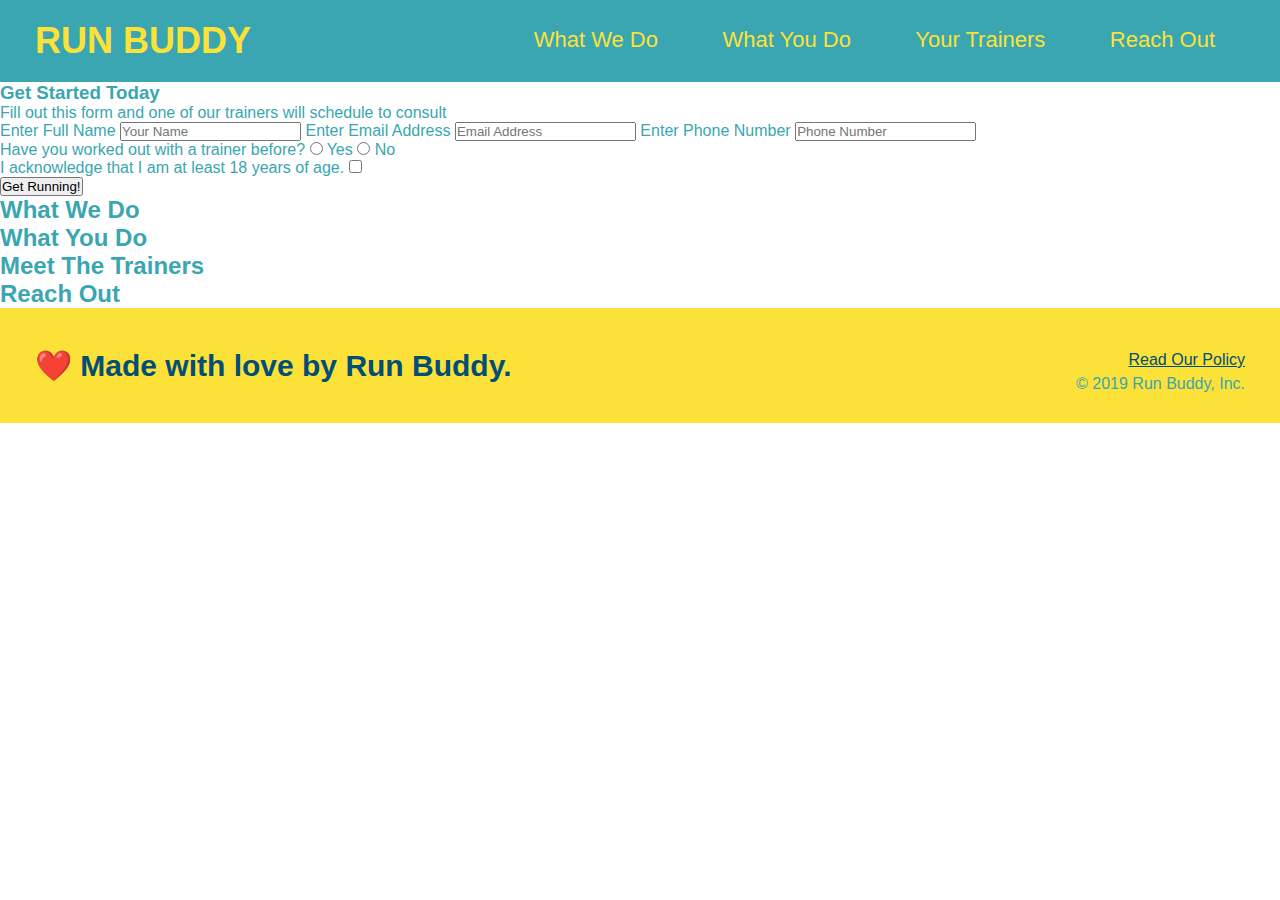
==== index.html @ b3d69a2f "form container" ====
<!DOCTYPE html>
<html lang="en">

<head>
  <meta charset="UTF-8" />
  <title>Run Buddy</title>
  <link rel="stylesheet" href="./assets/css/style.css">
</head>

<body>
  <!-- navigation -->
  <header>
    <h1>
      <a href="/">RUN BUDDY</a>
    </h1>
      <nav>
        <ul>
          <li>
            <a href="#what-we-do">What We Do</a>
          </li>
          <li>
            <a href="what-you-do">What You Do</a>
          </li>
          <li>
            <a href="#your-trainers">Your Trainers</a>
          </li>
          <li>
            <a href="#reach-out">Reach Out</a>
          </li>
        </ul>
      </nav>
  </header>

  <!-- hero/jumbotron -->
  <section>
    <div>
      <h3>Get Started Today</h3>
      <p>Fill out this form and one of our trainers will schedule to consult</p>
      <form>
        <label for="name">Enter Full Name</label>
        <input type="text" placeholder="Your Name" name="name" id="name" />
        <label for="email">Enter Email Address</label>
        <input type="email" placeholder="Email Address" name="email" id="email" />
        <label for="phone">Enter Phone Number</label>
        <input type="tel" placeholder="Phone Number" name="phone" id="phone" />
      <p>
        Have you worked out with a trainer before?
        <input type="radio" name="trainer-confirm" id="trainer-yes" />
        <label for="trainer-yes">Yes</label>
        <input type="radio" name="trainer-confirm" id="trainer-no" />
        <label for="trainer-no">No</label>        
      </p>
      <p>
        <label for="checkbox" >
        I acknowledge that I am at least 18 years of age.
        </label>
        <input type="checkbox" name="age confirmation" id="checkbox">        
      </p>
      <button type="submit">
        Get Running!
      </button>
      </form>
    </div>
  </section>

  <!-- "what we do" section -->
  <section>
    <h2>What We Do</h2>
  </section>

  <!-- "what you do" section -->
  <section>
    <h2>What You Do</h2>
  </section>

  <!-- "meet the trainers" section -->
  <section>
    <h2>Meet The Trainers</h2>
  </section>

  <!-- "reach out" section -->
  <section>
    <h2>Reach Out</h2>
  </section>

  <!-- footer -->
  <footer>
    <h2>❤️ Made with love by Run Buddy.</h2>
      <div>
        <a href="#">Read Our Policy</a></br>
        &copy; 2019 Run Buddy, Inc.
      </div>
  </footer>
</body>

</html>
---- assets/css/style.css ----
* {
    margin: 0;
    padding: 0;
    box-sizing: border-box;
}

body {
    color: #39a6b2;
    font-family: Helvetica, Arial, "sans serif";
}

header {
    padding: 20px 35px;
    background-color: #39a6b2;
}

header h1 {
    font-weight: bold;
    font-size: 36px;
    color: #fce138;
    margin: 0;
    display: inline;
}

header a {
    text-decoration: none;
    color: #fce138;
}

header nav {
    float: right;
    margin: 7px 0;
}

header nav ul li {
    display: inline;
}

header nav ul li a {
    margin: 0 30px;
    font-weight: lighter;
    font-size: 22px;
}

footer {
    background: #fce138;
    width: 100%;
    padding: 40px 35px;

}

footer h2 {
    display: inline;
    color: #024e76;
    font-size:30px;
    margin: 0;
}

footer div {
    float:right;
    line-height: 1.5;
    text-align: right;
}

footer a {
    color: #024e76;
}
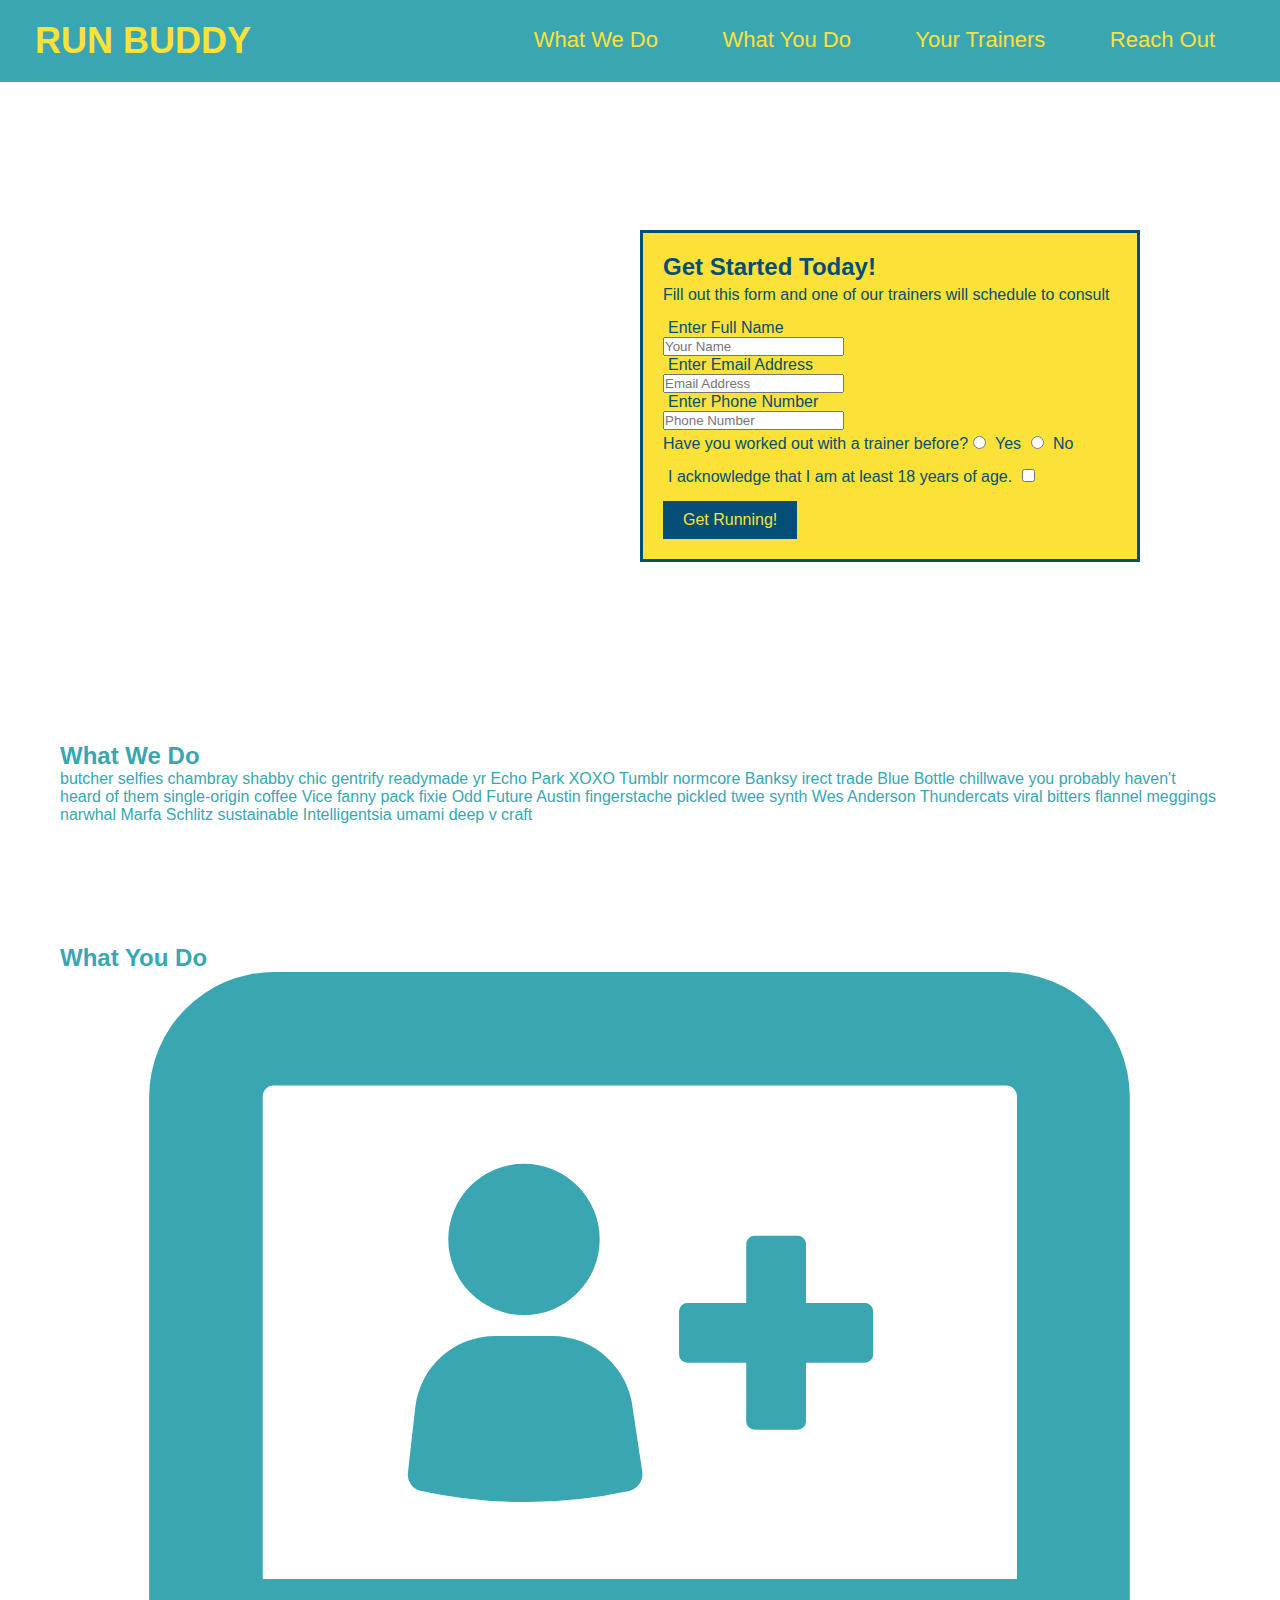
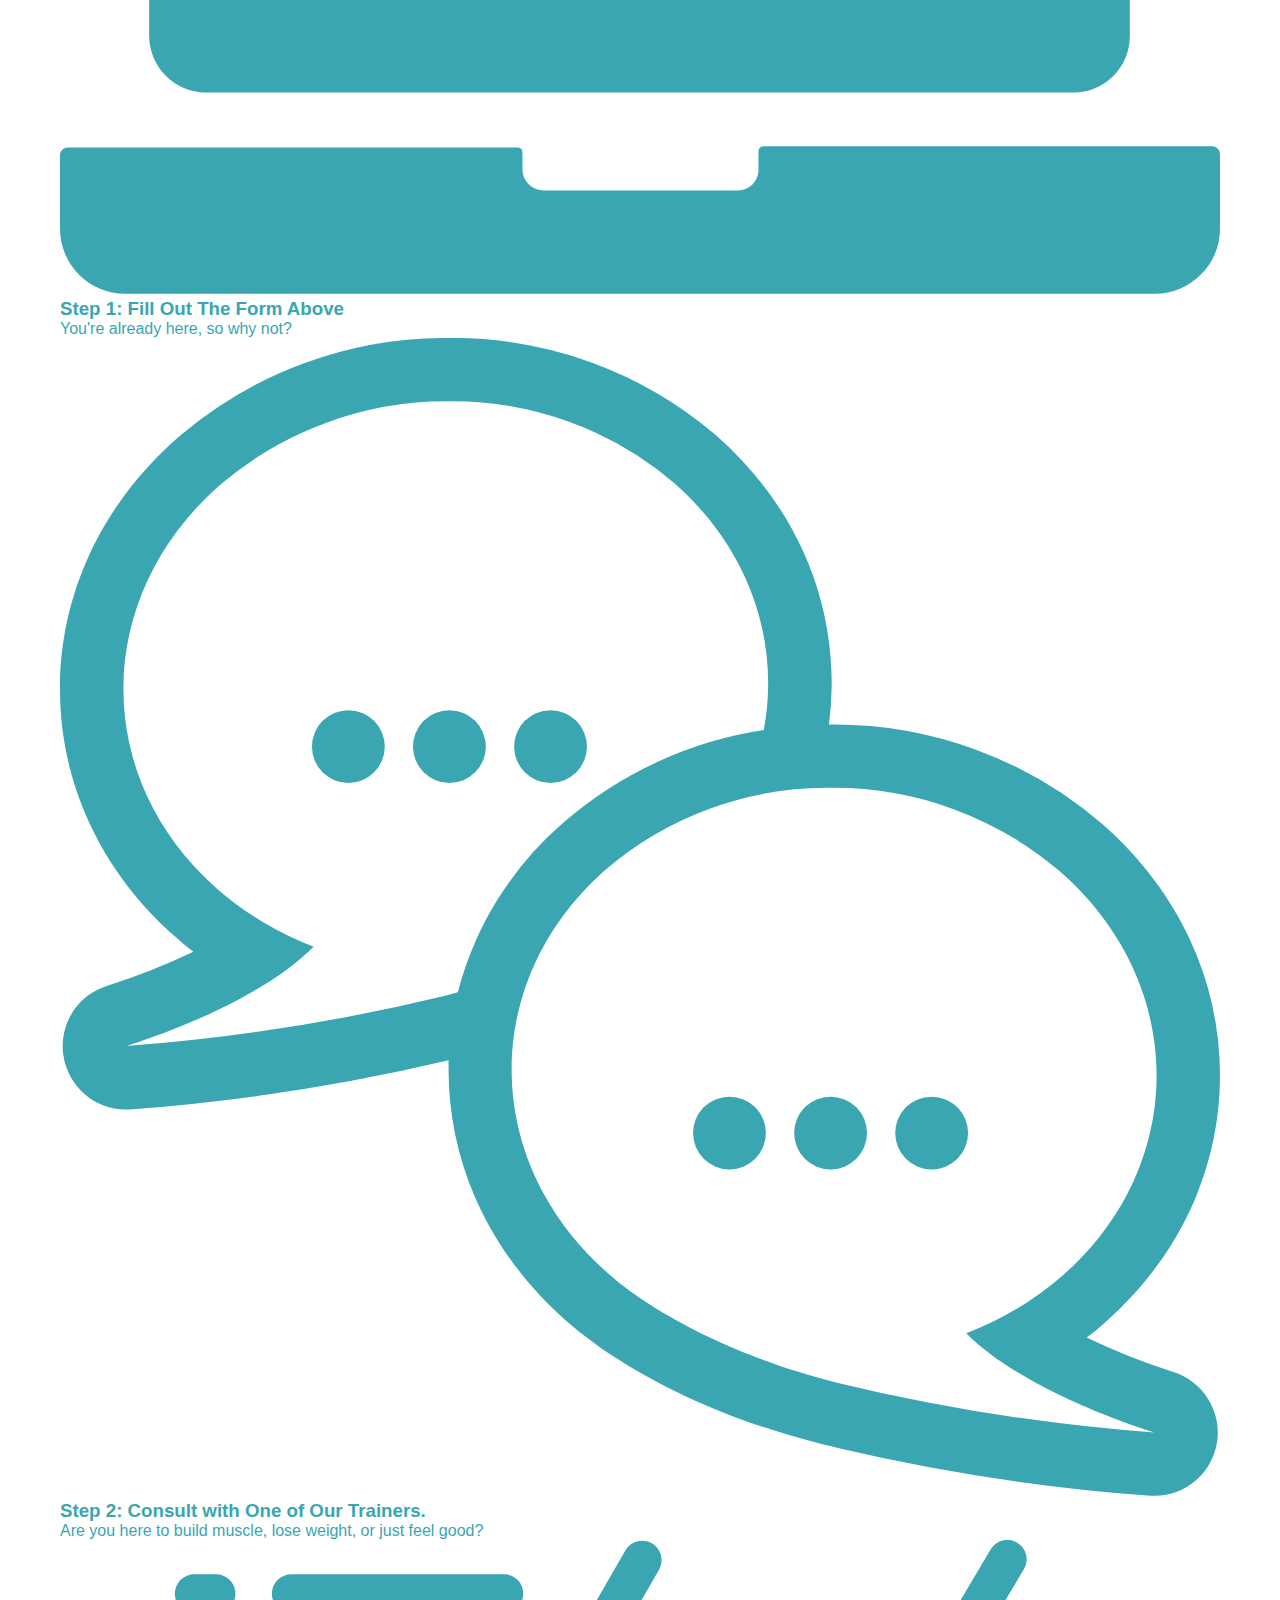
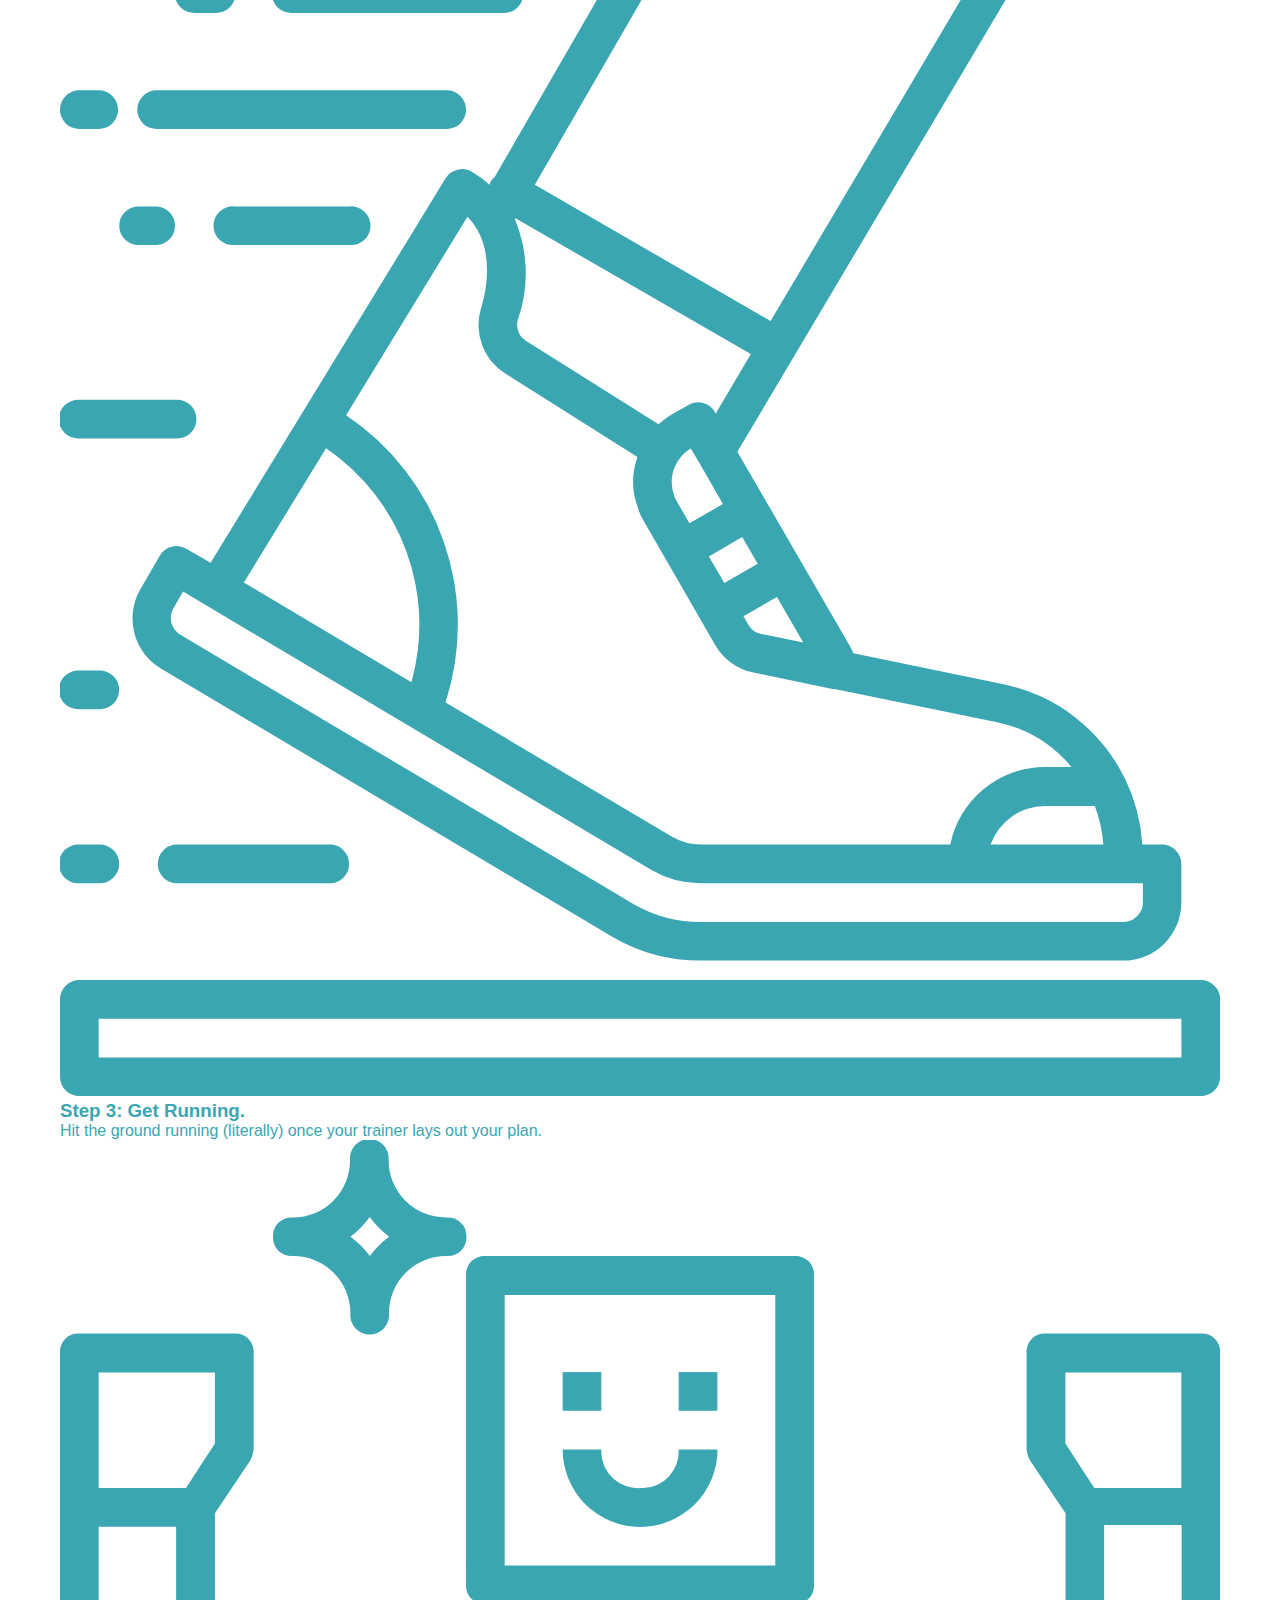
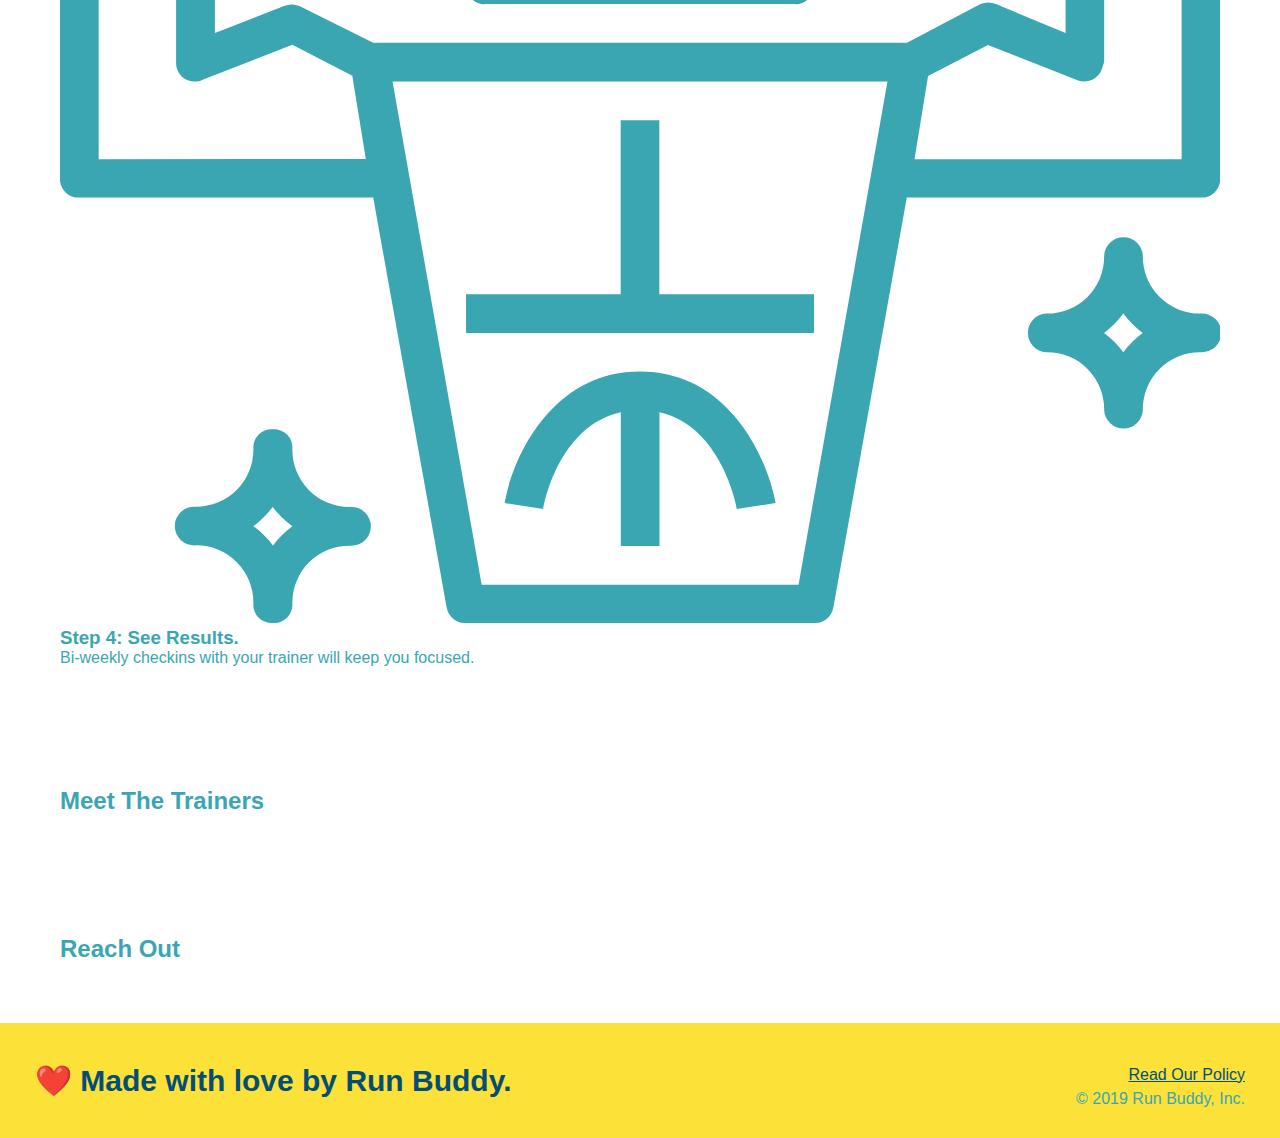
==== commit 768c1a33: "starting in new sections" ====
--- a/index.html
+++ b/index.html
@@ -32,17 +32,22 @@
   </header>
 
   <!-- hero/jumbotron -->
-  <section>
-    <div>
-      <h3>Get Started Today</h3>
+  <section class="hero">
+    <div class="hero-form">
+      <h3>Get Started Today!</h3>
       <p>Fill out this form and one of our trainers will schedule to consult</p>
       <form>
         <label for="name">Enter Full Name</label>
-        <input type="text" placeholder="Your Name" name="name" id="name" />
+        <br>
+        <input type="text" placeholder="Your Name" name="name" id="name" class="form-id"/>
+        <br>
         <label for="email">Enter Email Address</label>
-        <input type="email" placeholder="Email Address" name="email" id="email" />
+        <br>
+        <input type="email" placeholder="Email Address" name="email" id="email" class="form-id"/>
+        <br>
         <label for="phone">Enter Phone Number</label>
-        <input type="tel" placeholder="Phone Number" name="phone" id="phone" />
+        <br>
+        <input type="tel" placeholder="Phone Number" name="phone" id="phone" class="form-id"/>
       <p>
         Have you worked out with a trainer before?
         <input type="radio" name="trainer-confirm" id="trainer-yes" />
@@ -64,13 +69,36 @@
   </section>
 
   <!-- "what we do" section -->
-  <section>
+  <section id="what-we-do">
     <h2>What We Do</h2>
+      <p>
+        butcher selfies chambray shabby chic gentrify readymade yr Echo Park XOXO Tumblr normcore Banksy irect trade Blue Bottle chillwave you probably haven't heard of them single-origin coffee Vice fanny pack fixie Odd Future Austin fingerstache pickled twee synth Wes Anderson Thundercats viral bitters flannel meggings narwhal Marfa Schlitz sustainable Intelligentsia umami deep v craft
+      </p>
   </section>
 
   <!-- "what you do" section -->
-  <section>
+  <section id="what-you-do">
     <h2>What You Do</h2>
+      <div>
+        <img src="./assets/images/step-1.svg" alt="">
+        <h3>Step 1: Fill Out The Form Above</h3>
+        <p>You're already here, so why not?</p>
+      </div>
+      <div>
+        <img src="./assets/images/step-2.svg" alt="">
+        <h3>Step 2: Consult with One of Our Trainers.</h3>
+        <p>Are you here to build muscle, lose weight, or just feel good?</p>
+      </div>
+      <div>
+        <img src="./assets/images/step-3.svg" alt="">
+        <h3>Step 3: Get Running.</h3>
+        <p>Hit the ground running (literally) once your trainer lays out your plan.</p>
+      </div>
+      <div>
+        <img src="./assets/images/step-4.svg" alt="">
+        <h3>Step 4: See Results.</h3>
+        <p>Bi-weekly checkins with your trainer will keep you focused.</p>
+      </div>
   </section>
 
   <!-- "meet the trainers" section -->
--- a/assets/css/style.css
+++ b/assets/css/style.css
@@ -64,4 +64,58 @@
 
 footer a {
     color: #024e76;
+}
+
+.hero {
+    background-image: url("../images/hero-bg.jpg");
+    height: 600px;
+    background-size: cover;
+    background-position: center;
+    position: relative;
+}
+
+section {
+    padding: 60px;
+}
+
+.hero-form {
+    color: #024e76;
+    background-color: #fce138;
+    padding: 20px;
+    width: 500px;
+    border: solid 3px #024e76;
+    position: absolute;
+    bottom: 120px;
+    right: 140px;
+    }
+
+.hero-form p {
+    margin: 5px 0 15px 0;
+}
+
+.hero-form h3 {
+    font-size: 24px;
+    margin: 0;
+}
+
+.form-input {
+    border: 1px solid #024e76;
+    display: block;
+    padding: 7px 15px;
+    font-size: 16px;
+    color: #024e76;
+    width: 100%;
+    margin-bottom: 15px;
+}
+
+.hero-form label {
+    margin: 0 5px;
+}
+
+.hero-form button {
+    color: #fce138;
+    background-color: #024e76;
+    border: none;
+    padding: 10px 20px;
+    font-size: 16px;
 }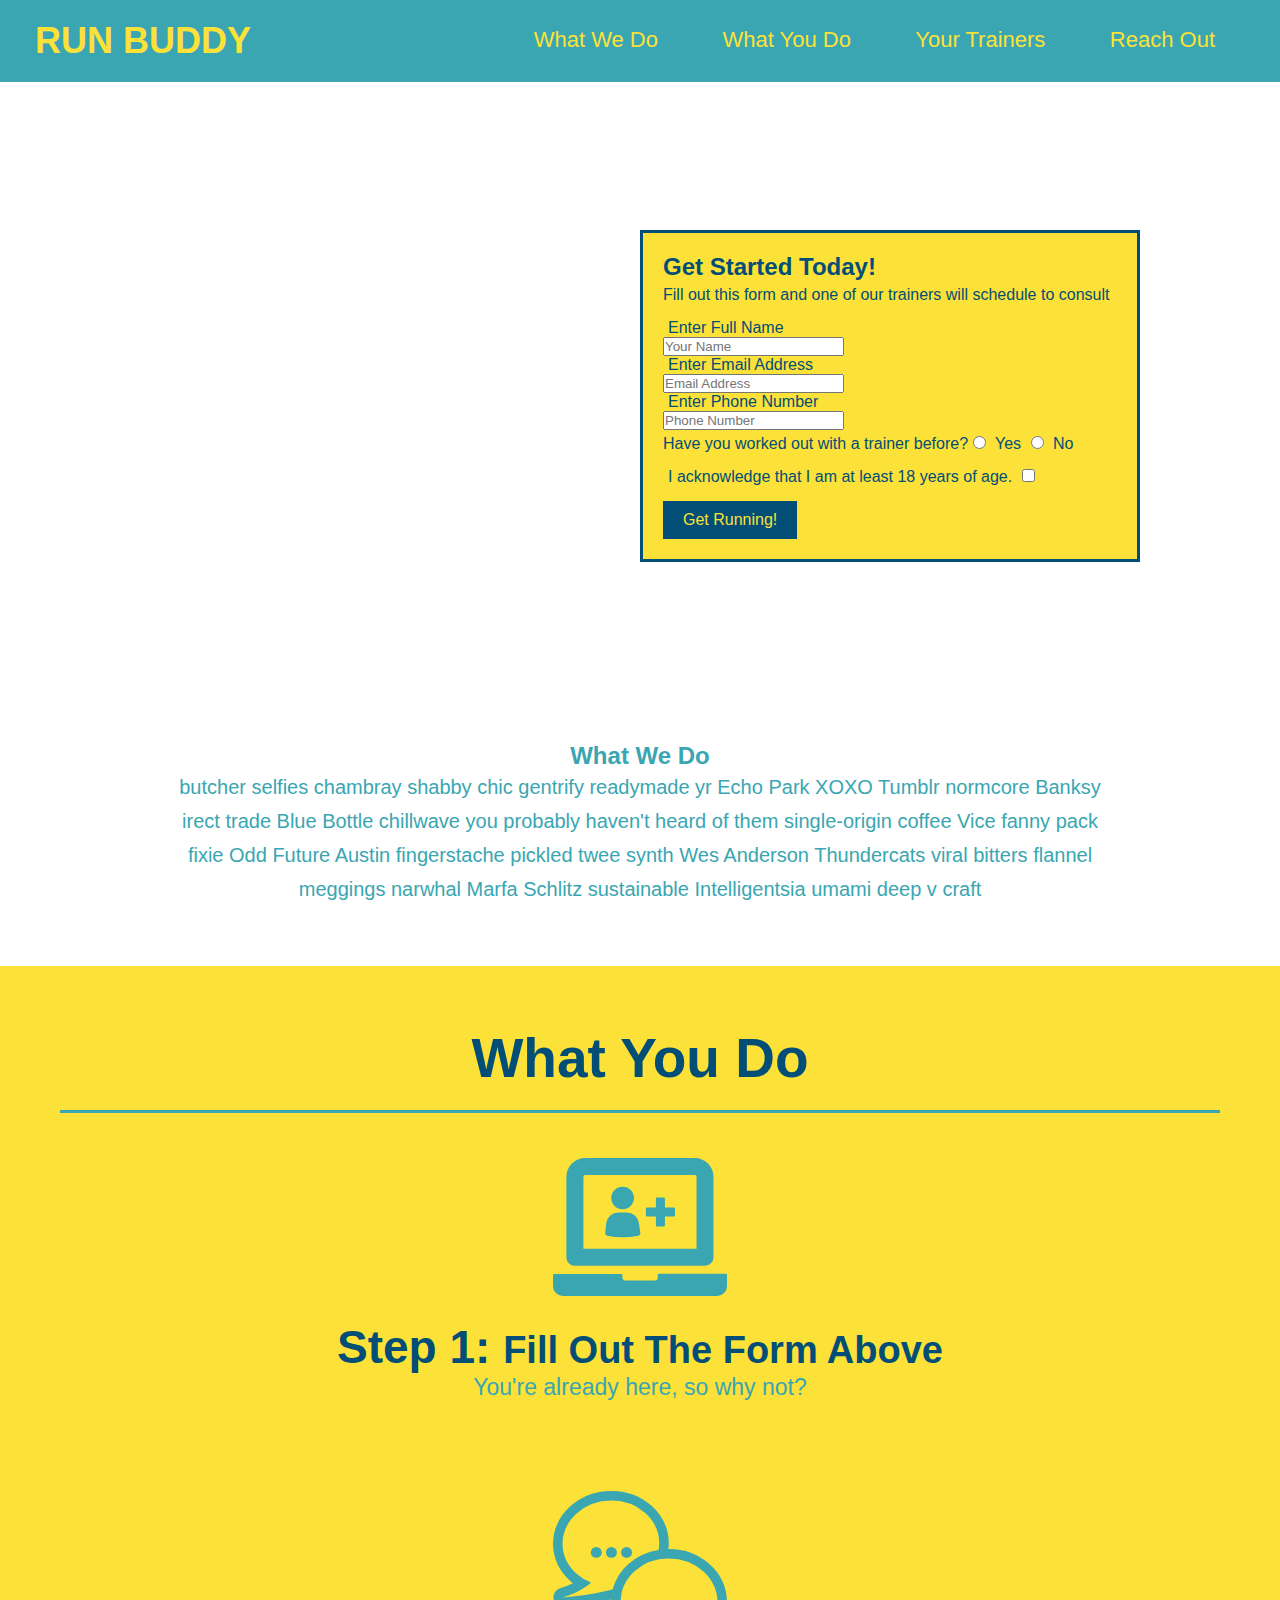
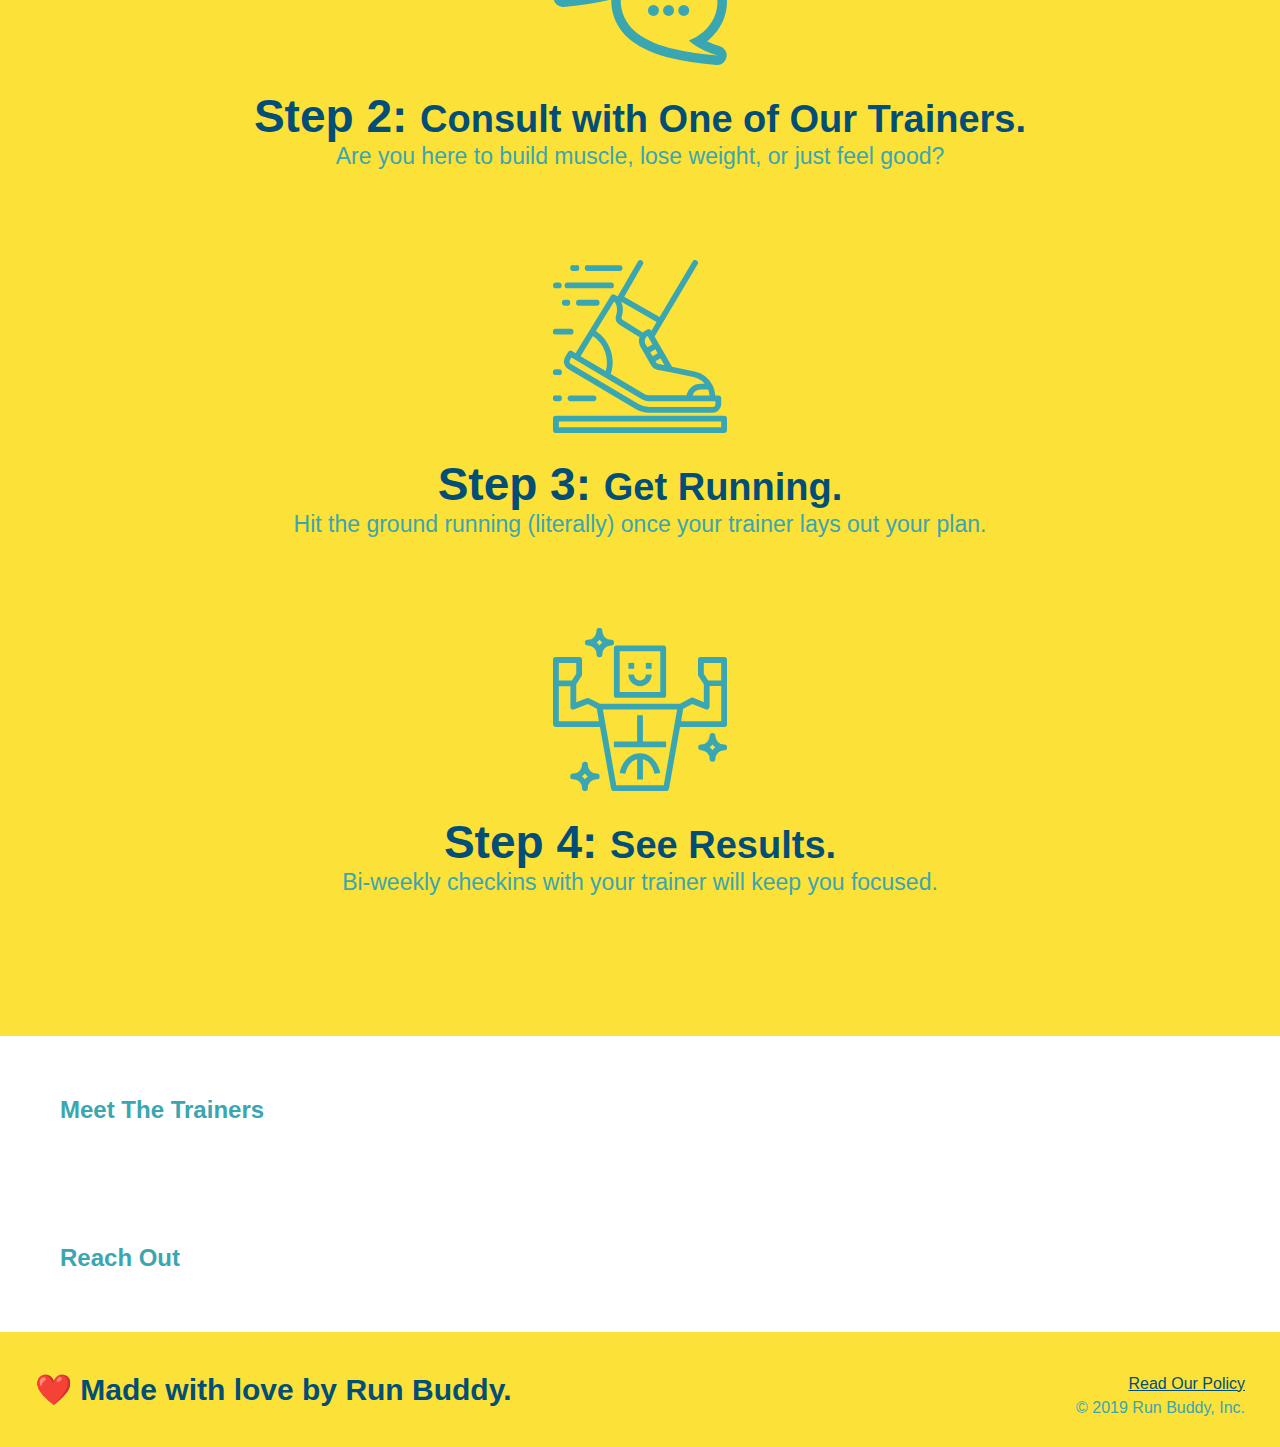
==== commit 24cb7568: "section 2 donish" ====
--- a/index.html
+++ b/index.html
@@ -69,34 +69,34 @@
   </section>
 
   <!-- "what we do" section -->
-  <section id="what-we-do">
-    <h2>What We Do</h2>
+  <section id="what-we-do" class="intro">
+    <h2 class="slection-title primary-border">What We Do</h2>
       <p>
         butcher selfies chambray shabby chic gentrify readymade yr Echo Park XOXO Tumblr normcore Banksy irect trade Blue Bottle chillwave you probably haven't heard of them single-origin coffee Vice fanny pack fixie Odd Future Austin fingerstache pickled twee synth Wes Anderson Thundercats viral bitters flannel meggings narwhal Marfa Schlitz sustainable Intelligentsia umami deep v craft
       </p>
   </section>
 
   <!-- "what you do" section -->
-  <section id="what-you-do">
-    <h2>What You Do</h2>
+  <section id="what-you-do" class="steps">
+    <h2 class="section-title secondary-border">What You Do</h2>
       <div>
         <img src="./assets/images/step-1.svg" alt="">
-        <h3>Step 1: Fill Out The Form Above</h3>
+        <h3>Step 1: <span>Fill Out The Form Above</span></h3>
         <p>You're already here, so why not?</p>
       </div>
       <div>
         <img src="./assets/images/step-2.svg" alt="">
-        <h3>Step 2: Consult with One of Our Trainers.</h3>
+        <h3>Step 2: <span>Consult with One of Our Trainers.</span></h3>
         <p>Are you here to build muscle, lose weight, or just feel good?</p>
       </div>
       <div>
         <img src="./assets/images/step-3.svg" alt="">
-        <h3>Step 3: Get Running.</h3>
+        <h3>Step 3: <span>Get Running.</span></h3>
         <p>Hit the ground running (literally) once your trainer lays out your plan.</p>
       </div>
       <div>
         <img src="./assets/images/step-4.svg" alt="">
-        <h3>Step 4: See Results.</h3>
+        <h3>Step 4: <span>See Results.</span></h3>
         <p>Bi-weekly checkins with your trainer will keep you focused.</p>
       </div>
   </section>
--- a/assets/css/style.css
+++ b/assets/css/style.css
@@ -118,4 +118,61 @@
     border: none;
     padding: 10px 20px;
     font-size: 16px;
+}
+
+.intro {
+    text-align: center;
+}
+
+.intro p {
+    line-height: 1.7;
+    color: #39a6b2;
+    width: 80%;
+    font-size: 20px;
+    margin: 0 auto;
+}
+
+.steps {
+    text-align: center;
+    background: #fce138;
+}
+
+.section-title {
+    font-size: 55px;
+    color: #024e76;
+    margin-bottom: 35px;
+    padding: 0 100px 20px 100px;
+    border-bottom: 3px solid;
+}
+
+.primary-border {
+    border-color: #fce138;
+}
+
+.secondary-border {
+    border-color: #39a6b2;
+}
+
+.steps div {
+    margin-bottom: 80px;
+    }
+
+.steps img {
+    width: 15%;
+    margin: 10px 0;
+}
+
+.steps h3 {
+    color: #024e76;
+    font-size: 46px;
+    margin-top: 10px;
+}
+
+.steps p {
+    color: #39a6b2;
+    font-size: 23px;
+}
+
+.steps span {
+    font-size: 38px;
 }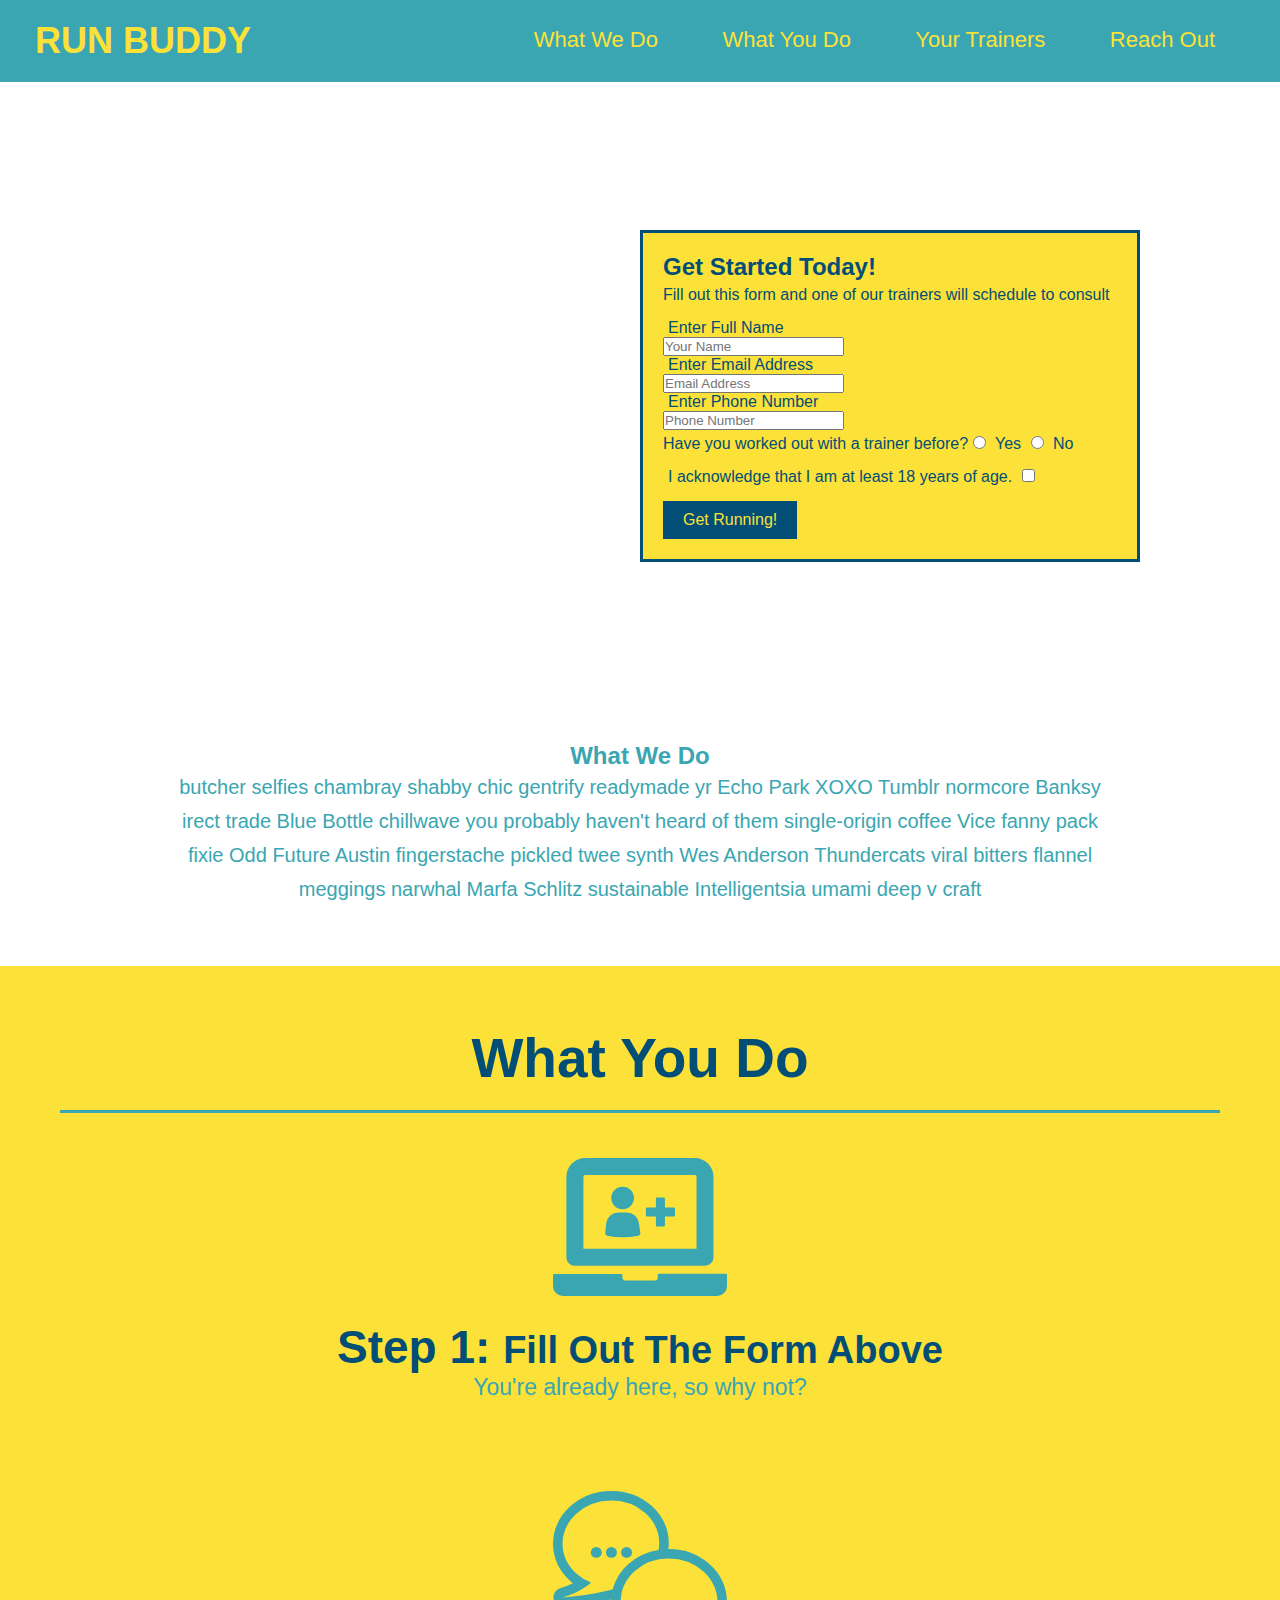
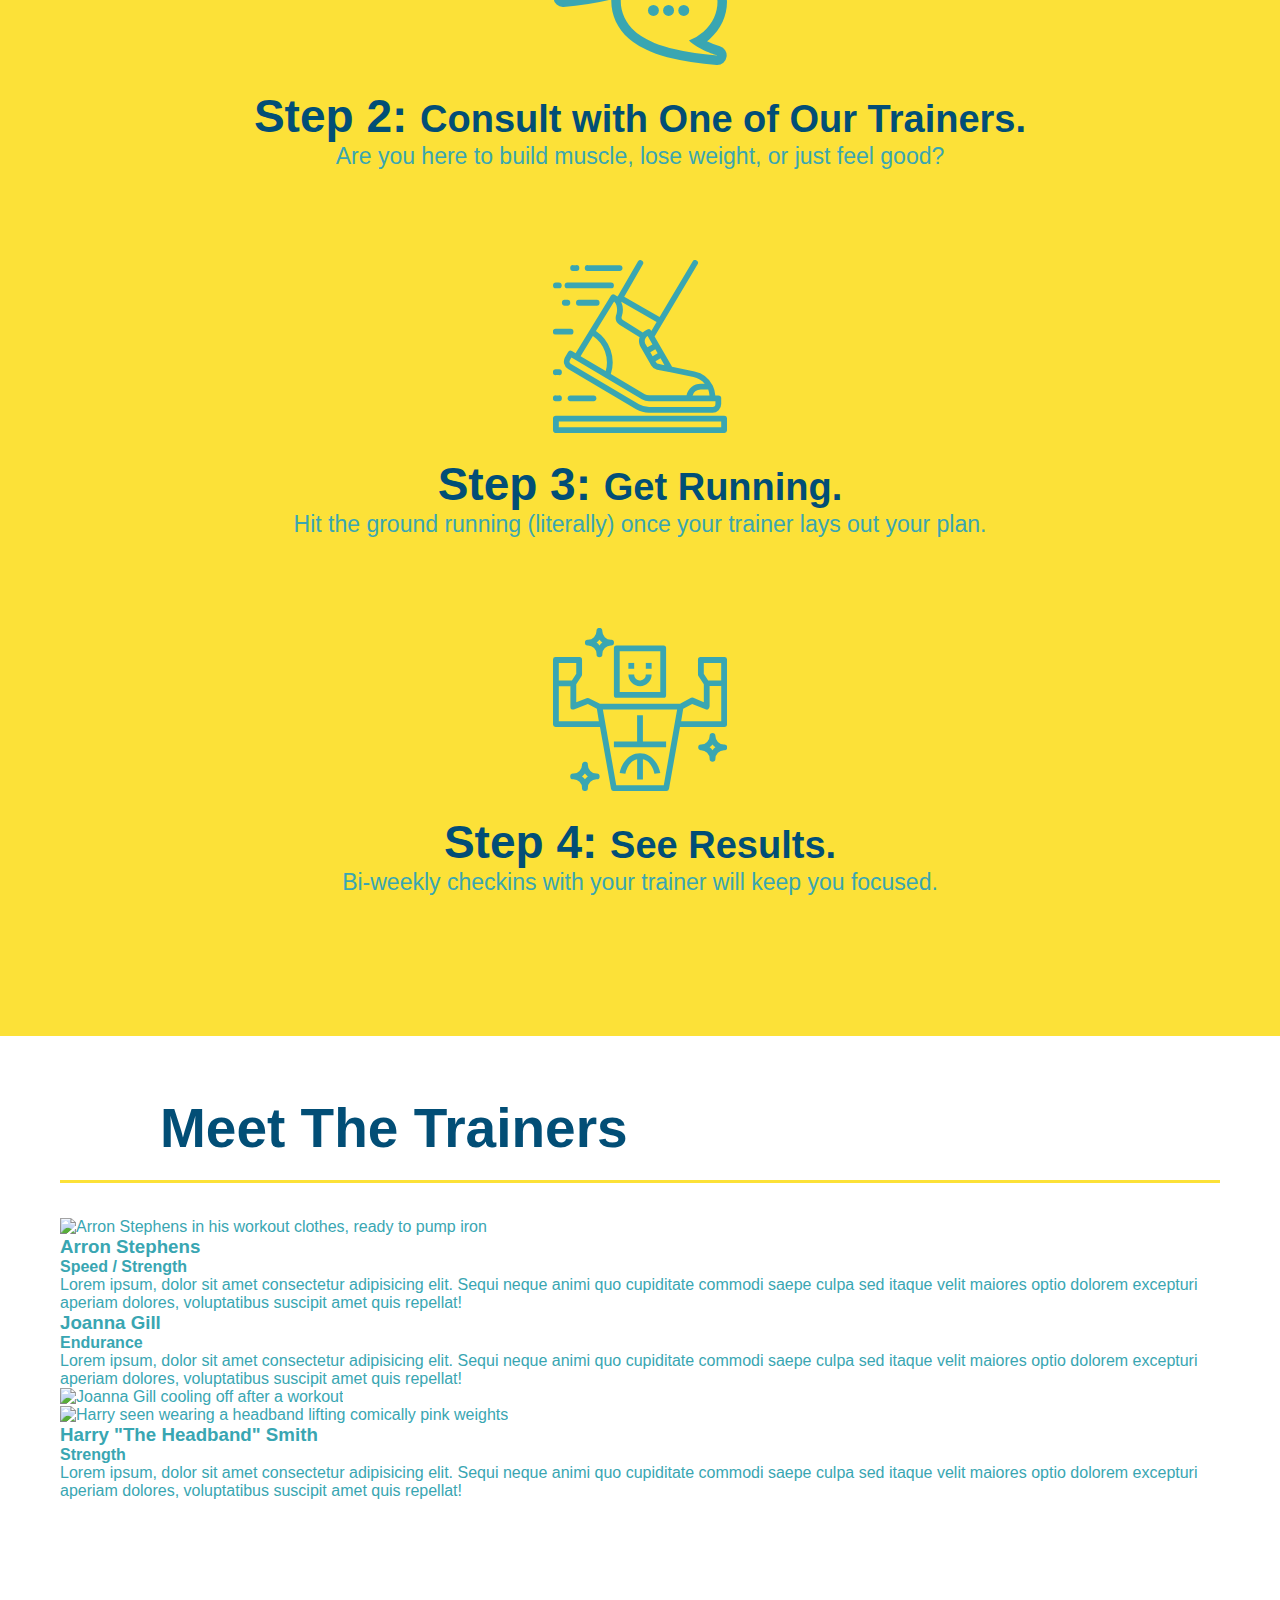
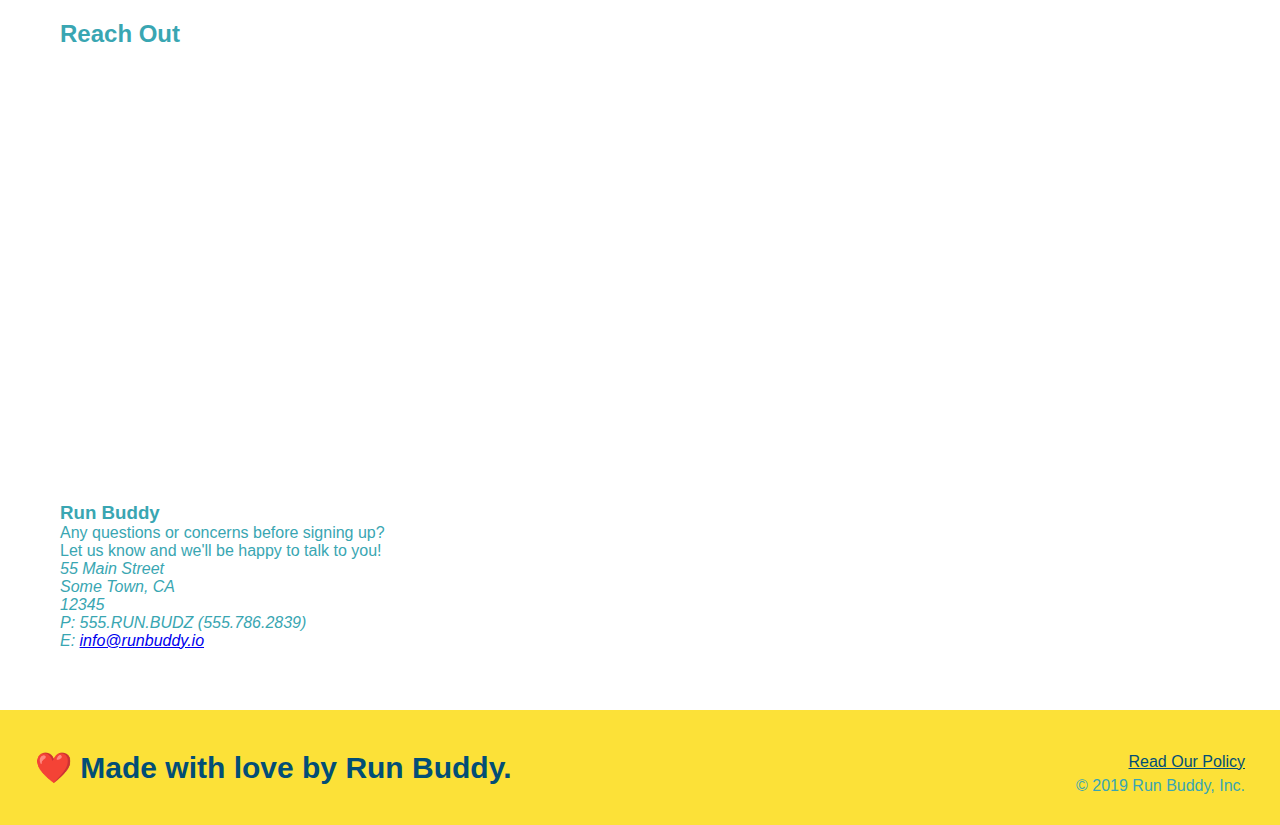
==== commit 8a3982f7: "contact info" ====
--- a/index.html
+++ b/index.html
@@ -102,13 +102,72 @@
   </section>
 
   <!-- "meet the trainers" section -->
-  <section>
-    <h2>Meet The Trainers</h2>
+  <section id="your-trainers" class="trainers">
+    <h2 class="section-title primary-border">
+      Meet The Trainers
+    </h2>
+    <!-- Trainer 1 bio -->
+      <article class="trainer">
+        <img src="./assets/images/trainer-1.jpg" alt="Arron Stephens in his workout clothes, ready to pump iron" />
+          <div class="trainer-bio text-left">
+            <h3>Arron Stephens</h3>
+            <h4>Speed / Strength</h4>
+            <p>
+              Lorem ipsum, dolor sit amet consectetur adipisicing elit. Sequi neque animi quo cupiditate commodi saepe culpa sed
+      itaque velit maiores optio dolorem excepturi aperiam dolores, voluptatibus suscipit amet quis repellat!
+            </p>
+          </div>
+      </article>
+      <!-- Trainer 2 bio -->
+      <article class="trainer">
+        <div class="trainer-bio text-right">
+          <h3>Joanna Gill</h3>
+          <h4>Endurance</h4>
+          <p>Lorem ipsum, dolor sit amet consectetur adipisicing elit. Sequi neque animi quo cupiditate commodi saepe culpa sed
+            itaque velit maiores optio dolorem excepturi aperiam dolores, voluptatibus suscipit amet quis repellat!
+          </p>
+        </div>
+      <img src="assets/images/trainer-2.jpg" alt="Joanna Gill cooling off after a workout" />
+      </article>
+      <!-- Trainer 3 bio -->
+      <article class="trainer">
+        <img src="assets/images/trainer-3.jpg" alt="Harry seen wearing a headband lifting comically pink weights"/>
+        <div class="trainer-bio text-left">
+          <h3>Harry "The Headband" Smith</h3>
+          <h4>Strength</h4>
+          <p>Lorem ipsum, dolor sit amet consectetur adipisicing elit. Sequi neque animi quo cupiditate commodi saepe culpa sed
+            itaque velit maiores optio dolorem excepturi aperiam dolores, voluptatibus suscipit amet quis repellat!
+          </p>
+        </div>
+        
+      </article>
   </section>
 
   <!-- "reach out" section -->
   <section>
     <h2>Reach Out</h2>
+    <div class="contact-info">
+      <iframe src="https://www.google.com/maps/embed?pb=!1m18!1m12!1m3!1d3182.8484854259423!2d-122.00661198474408!3d37.08491537989093!2m3!1f0!2f0!3f0!3m2!1i1024!2i768!4f13.1!3m3!1m2!1s0x808e477076e003f5%3A0x122d0e996f7bf939!2s1751%20Glenwood%20Dr%2C%20Scotts%20Valley%2C%20CA%2095066!5e0!3m2!1sen!2sus!4v1612314776103!5m2!1sen!2sus" 
+      width="400" 
+      height="450" 
+      frameborder="0" 
+      style="border:0;" 
+      allowfullscreen="" aria-hidden="false" tabindex="0"></iframe>
+    </div>
+    <div>
+      <h3>Run Buddy</h3>
+      <p>Any questions or concerns before signing up?
+        <br/>
+        Let us know and we'll be happy to talk to you!
+      </p>
+      <address>
+        55 Main Street <br/>
+        Some Town, CA <br/>
+        12345 <br/>
+        P: 555.RUN.BUDZ (555.786.2839) <br/>
+        E: <a href="mailto:info@runbuddy.io">info@runbuddy.io</a>
+      </address>
+    </div>
   </section>
 
   <!-- footer -->
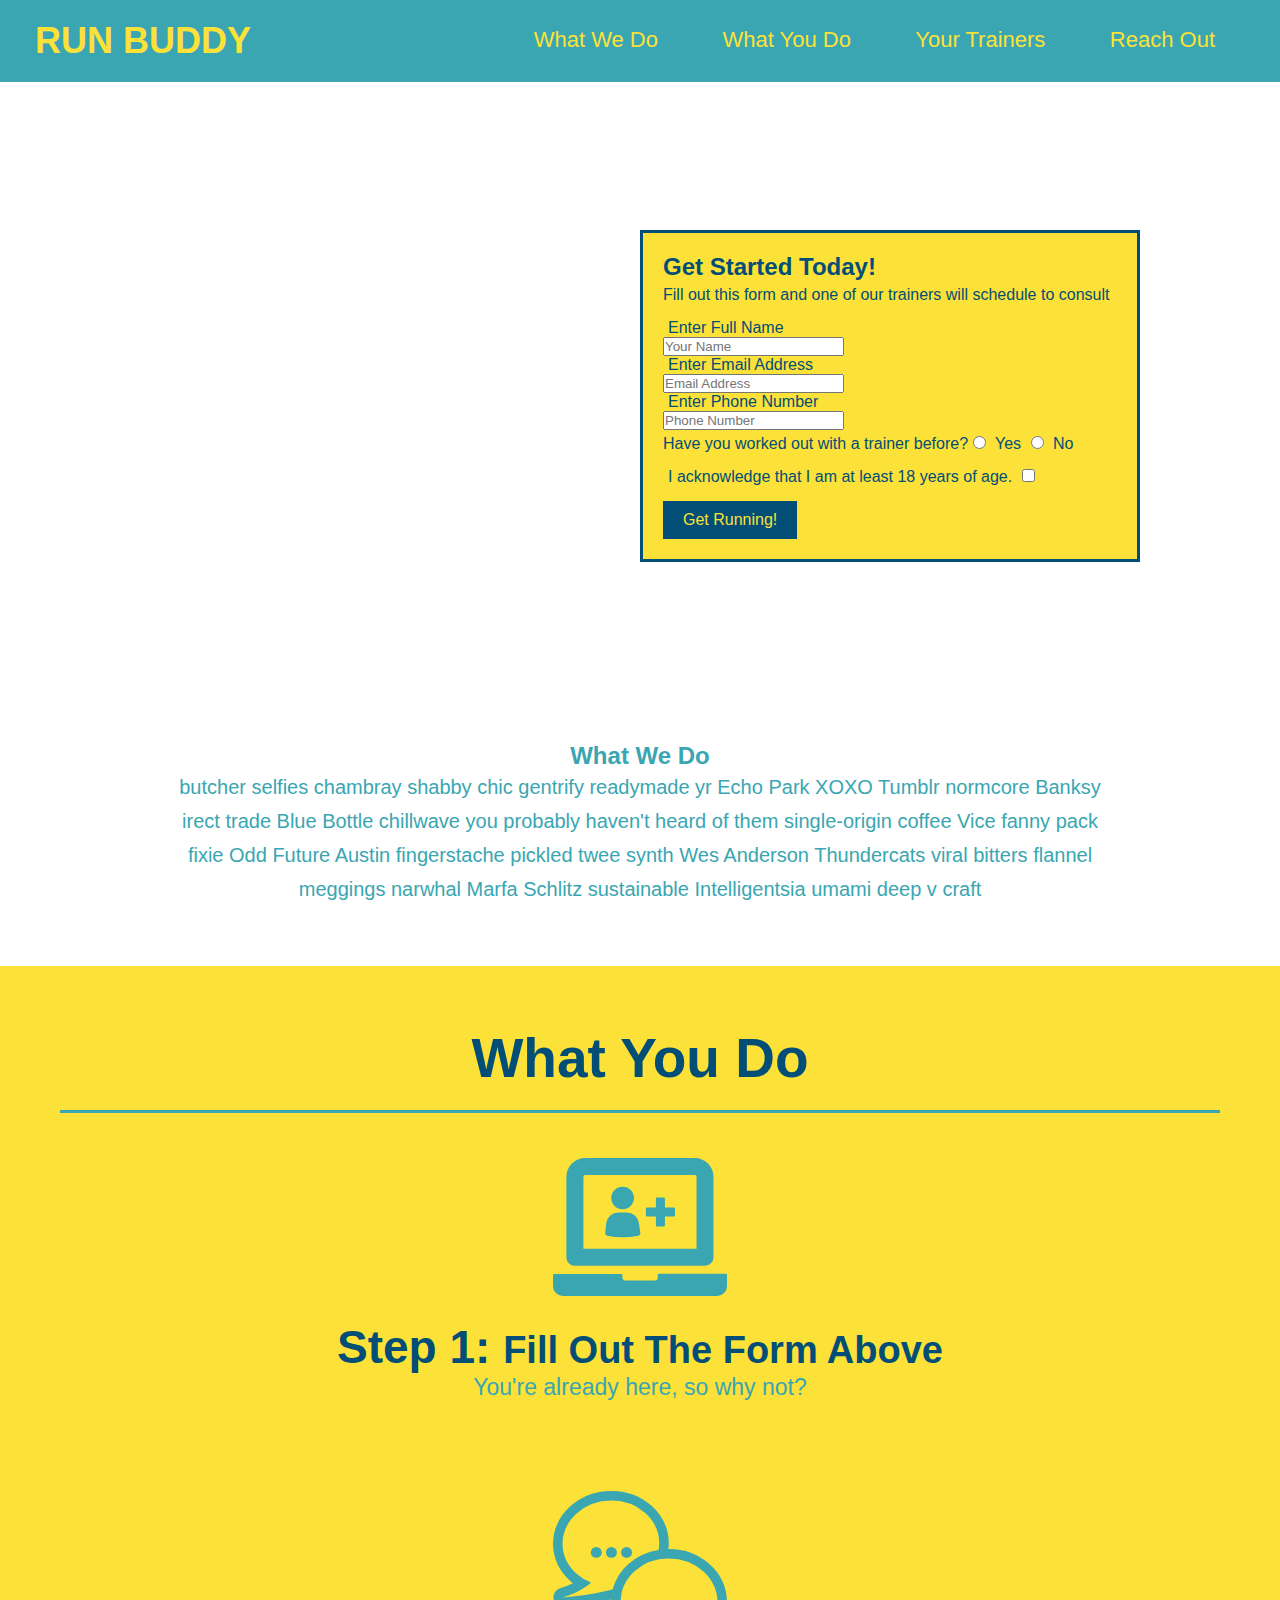
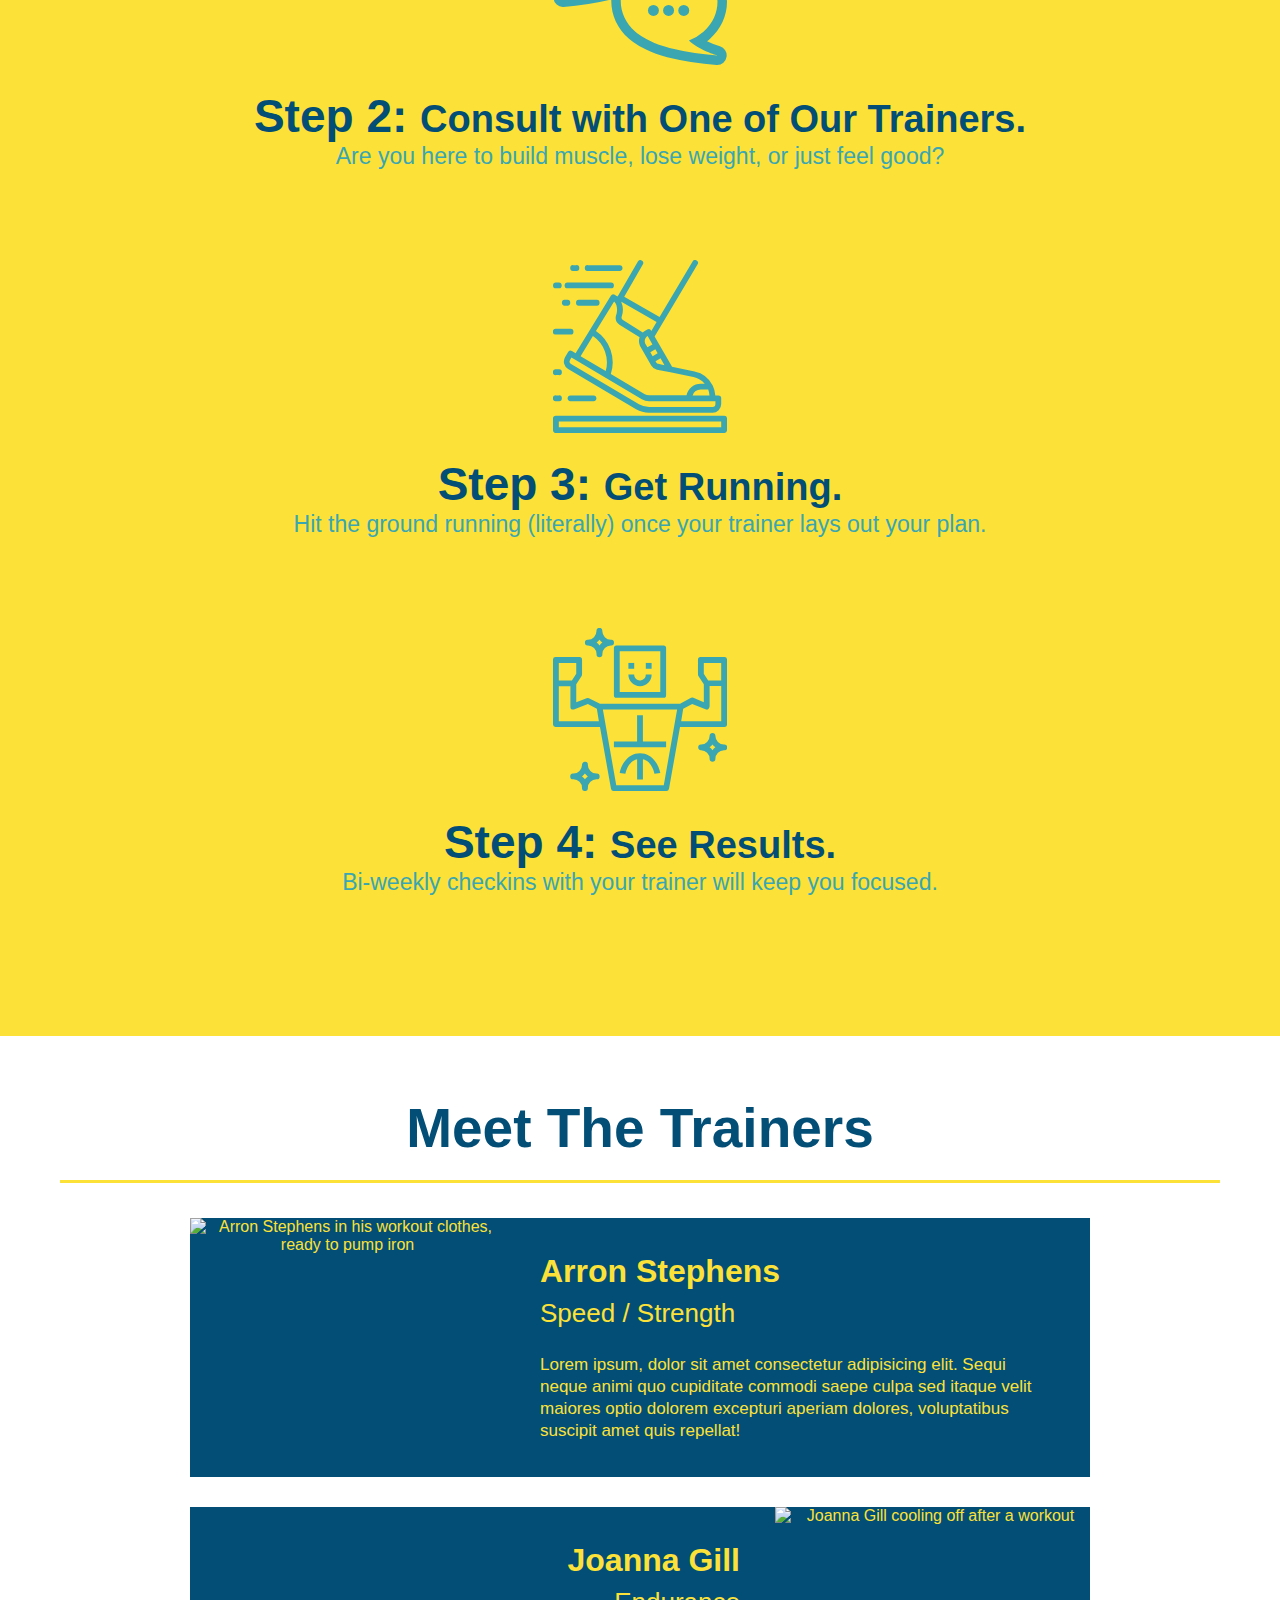
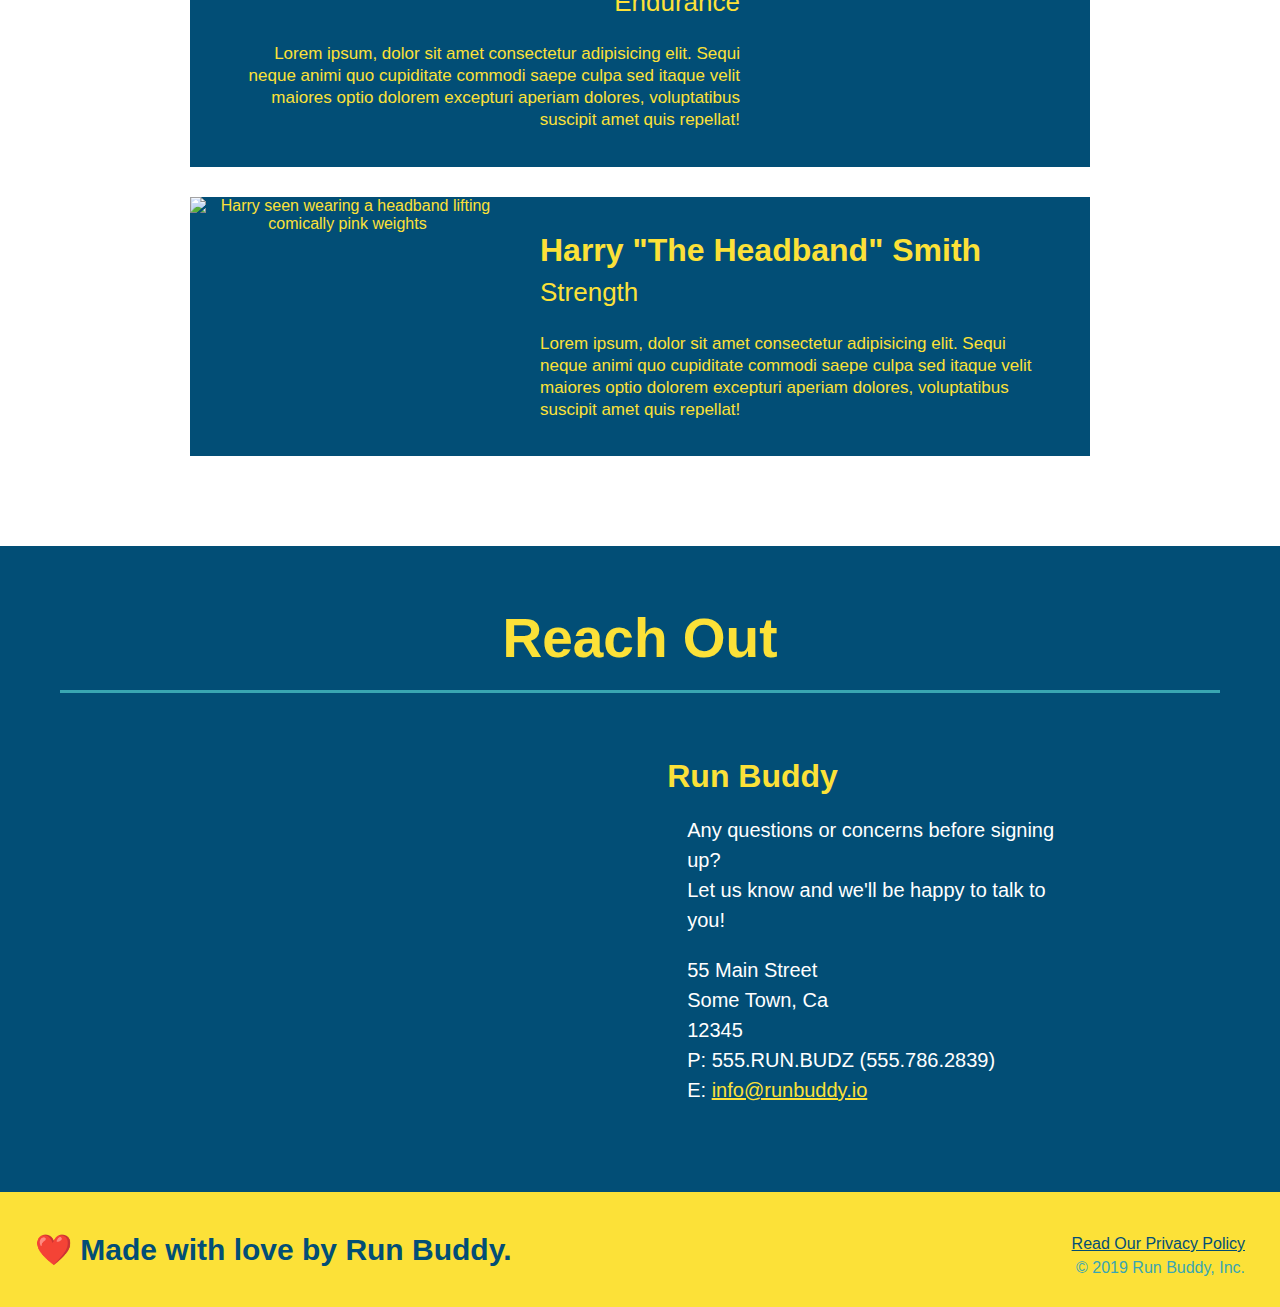
==== commit 51517944: "reach out style" ====
--- a/index.html
+++ b/index.html
@@ -144,39 +144,38 @@
   </section>
 
   <!-- "reach out" section -->
-  <section>
-    <h2>Reach Out</h2>
+  <section id="reach-out" class="contact">
+    <h2 class="section-title secondary-border">Reach Out</h2>
     <div class="contact-info">
-      <iframe src="https://www.google.com/maps/embed?pb=!1m18!1m12!1m3!1d3182.8484854259423!2d-122.00661198474408!3d37.08491537989093!2m3!1f0!2f0!3f0!3m2!1i1024!2i768!4f13.1!3m3!1m2!1s0x808e477076e003f5%3A0x122d0e996f7bf939!2s1751%20Glenwood%20Dr%2C%20Scotts%20Valley%2C%20CA%2095066!5e0!3m2!1sen!2sus!4v1612314776103!5m2!1sen!2sus" 
-      width="400" 
-      height="450" 
-      frameborder="0" 
-      style="border:0;" 
-      allowfullscreen="" aria-hidden="false" tabindex="0"></iframe>
-    </div>
-    <div>
-      <h3>Run Buddy</h3>
-      <p>Any questions or concerns before signing up?
-        <br/>
-        Let us know and we'll be happy to talk to you!
-      </p>
-      <address>
-        55 Main Street <br/>
-        Some Town, CA <br/>
-        12345 <br/>
-        P: 555.RUN.BUDZ (555.786.2839) <br/>
-        E: <a href="mailto:info@runbuddy.io">info@runbuddy.io</a>
-      </address>
+      <iframe
+        src="https://www.google.com/maps/embed?pb=!1m14!1m12!1m3!1d12182.30520634488!2d-74.0652613!3d40.2407219!2m3!1f0!2f0!3f0!3m2!1i1024!2i768!4f13.1!5e0!3m2!1sen!2sus!4v1561060983193!5m2!1sen!2sus"
+        frameborder="0" style="border:0" allowfullscreen>
+      </iframe>
+      <div>
+        <h3>Run Buddy</h3>
+        <p>
+          Any questions or concerns before signing up?
+          <br />
+          Let us know and we'll be happy to talk to you!
+        </p>
+        <address>
+          55 Main Street <br />
+          Some Town, Ca <br />
+          12345<br />
+          P: 555.RUN.BUDZ (555.786.2839)<br />
+          E: <a href="mailto:info@runbuddy.io">info@runbuddy.io</a>
+        </address>
+      </div>
     </div>
   </section>
 
   <!-- footer -->
   <footer>
     <h2>❤️ Made with love by Run Buddy.</h2>
-      <div>
-        <a href="#">Read Our Policy</a></br>
-        &copy; 2019 Run Buddy, Inc.
-      </div>
+    <div>
+      <a href="#">Read Our Privacy Policy</a><br />
+      &copy; 2019 Run Buddy, Inc.
+    </div>
   </footer>
 </body>
 
--- a/assets/css/style.css
+++ b/assets/css/style.css
@@ -175,4 +175,90 @@
 
 .steps span {
     font-size: 38px;
+}
+
+.trainers {
+    text-align: center;
+}
+
+.trainer {
+    width: 900px;
+    margin: 0 auto 30px auto;
+    background: #024e76;
+    color: #fce138;
+    overflow: auto;
+}
+
+.trainer img {
+    width: 35%;
+    float: left;
+}
+
+.trainer-bio {
+    padding: 35px;
+    float: left;
+    width: 65%;
+}
+
+.text-left {
+    text-align: left;
+}
+
+.text-right {
+    text-align: right;
+}
+
+.trainer-bio h3 {
+    font-size: 32px;
+    margin-bottom: 8px;
+}
+
+.trainer-bio h4 {
+    font-weight: lighter;
+    font-size: 26px;
+    margin-bottom: 25px;
+}
+
+.trainer-bio p {
+    font-size: 17px;
+    line-height: 1.3;
+}
+
+.contact {
+    text-align: center;
+    background: #024e76;
+}
+
+.contact h2 {
+    color: #fce138;
+}
+
+.contact-info iframe {
+    width: 400px;
+    height: 400px;
+}
+
+.contact-info div {
+    width: 410px;
+    display: inline-block;
+    vertical-align: top;
+    text-align: left;
+    margin: 30px 0 0 60px;
+    color: white;
+}
+
+.contact-info h3 {
+    color: #fce138;
+    font-size: 32px;
+}
+
+.contact-info p, .contact-info address {
+    margin: 20px;
+    line-height: 1.5;
+    font-size: 20px;
+    font-style: normal;
+}
+
+.contact-info a {
+    color: #fce138;
 }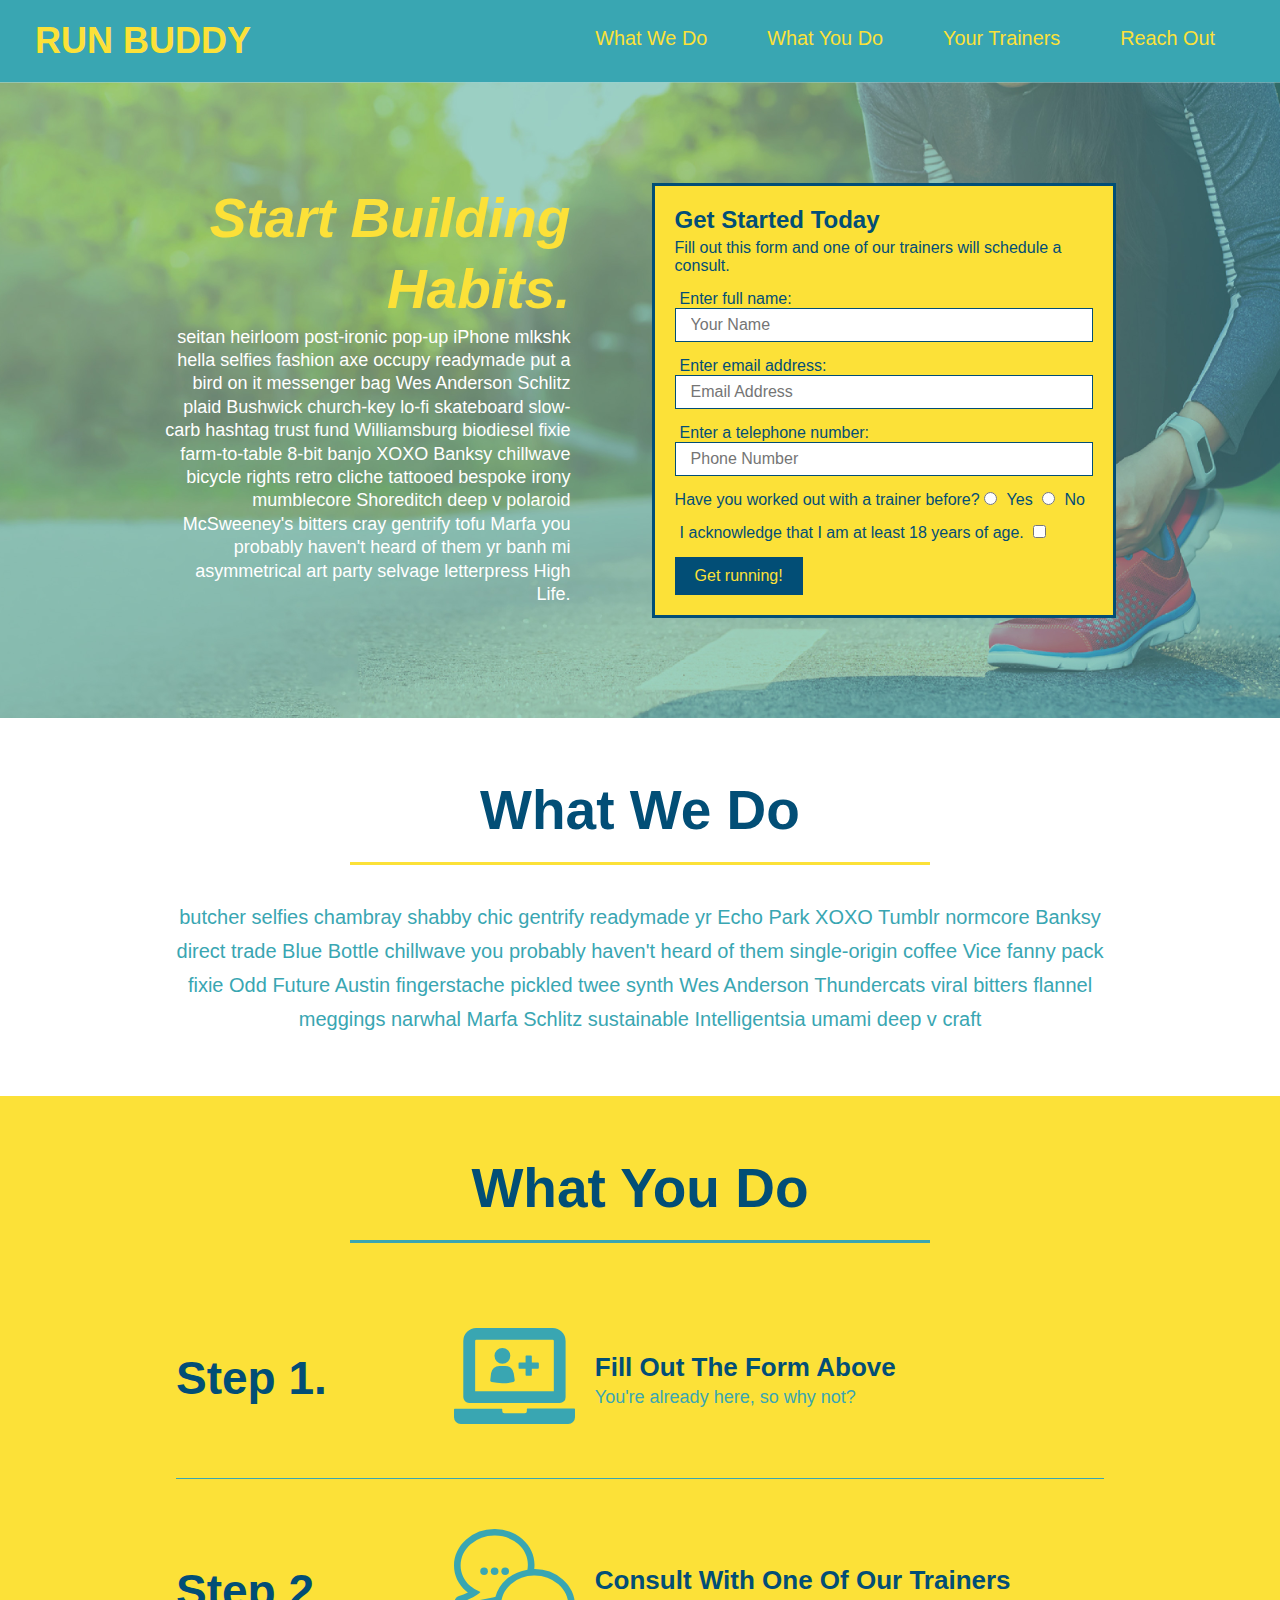
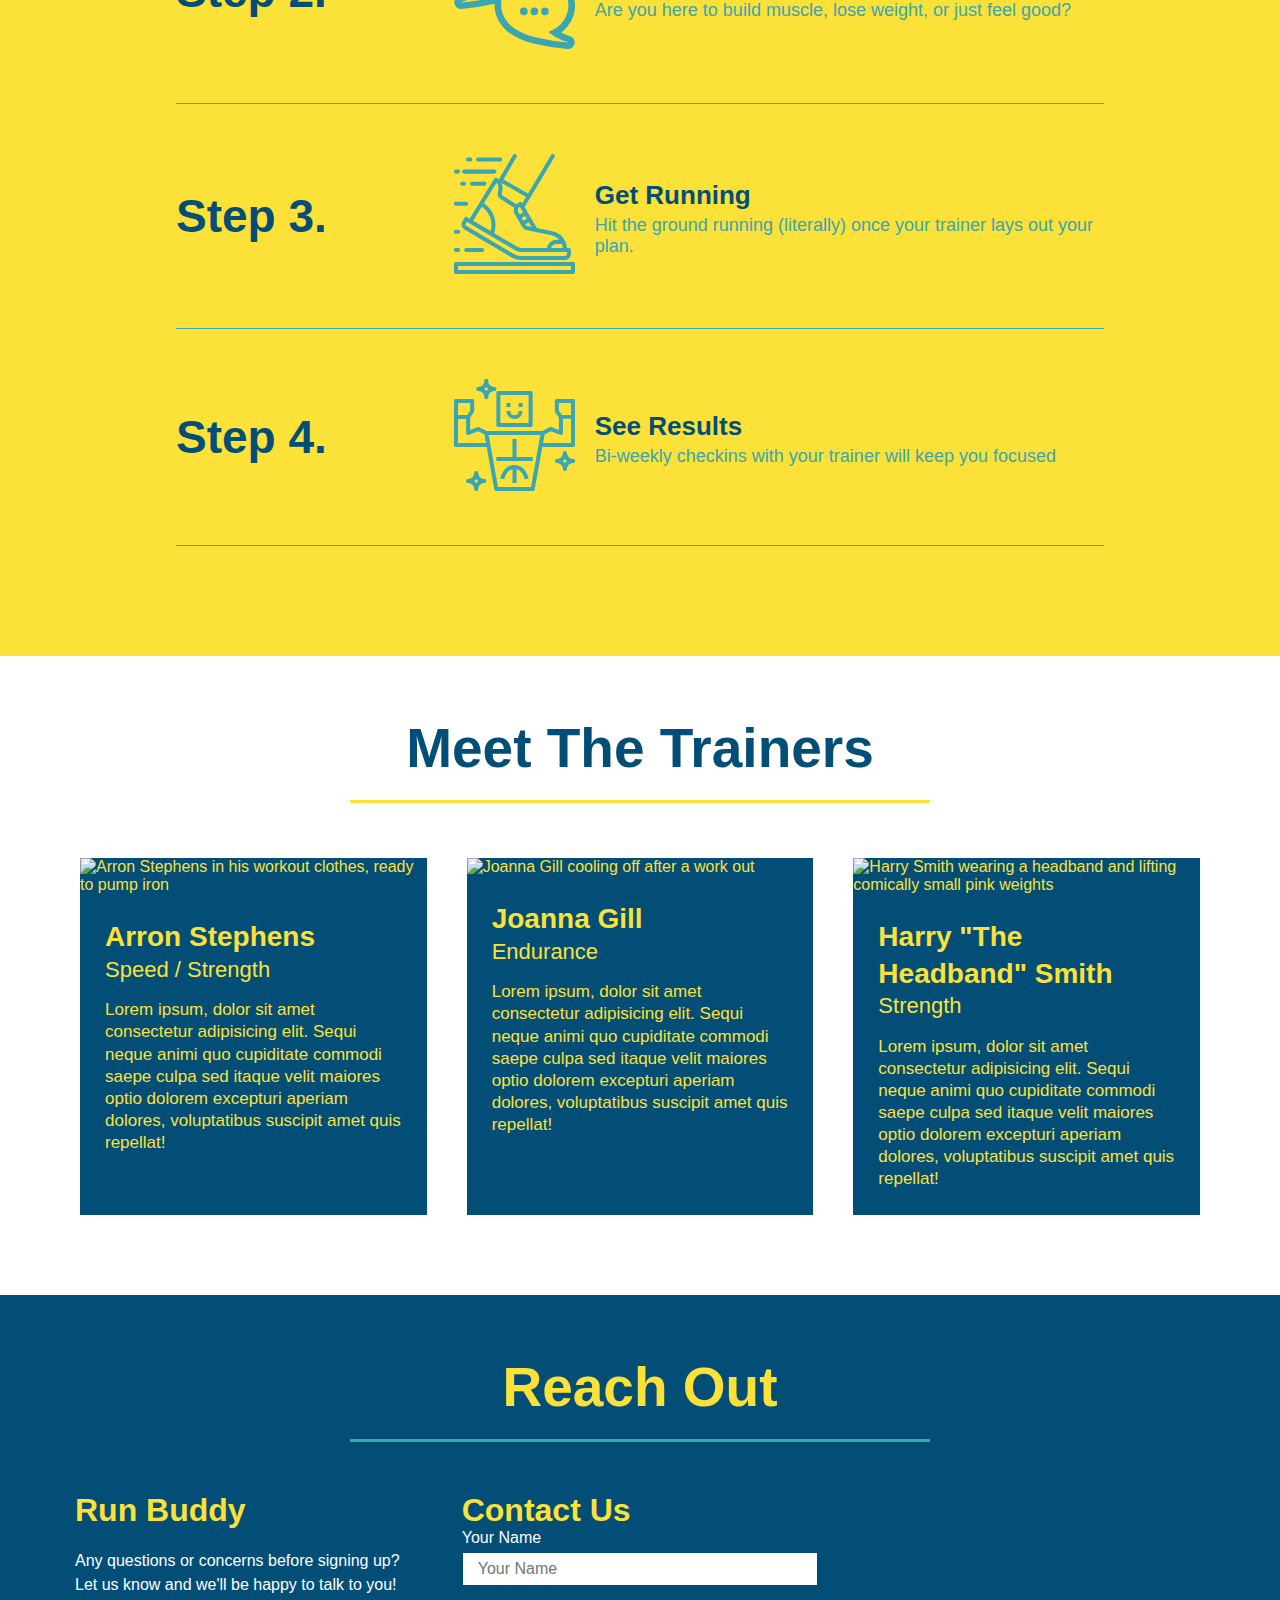
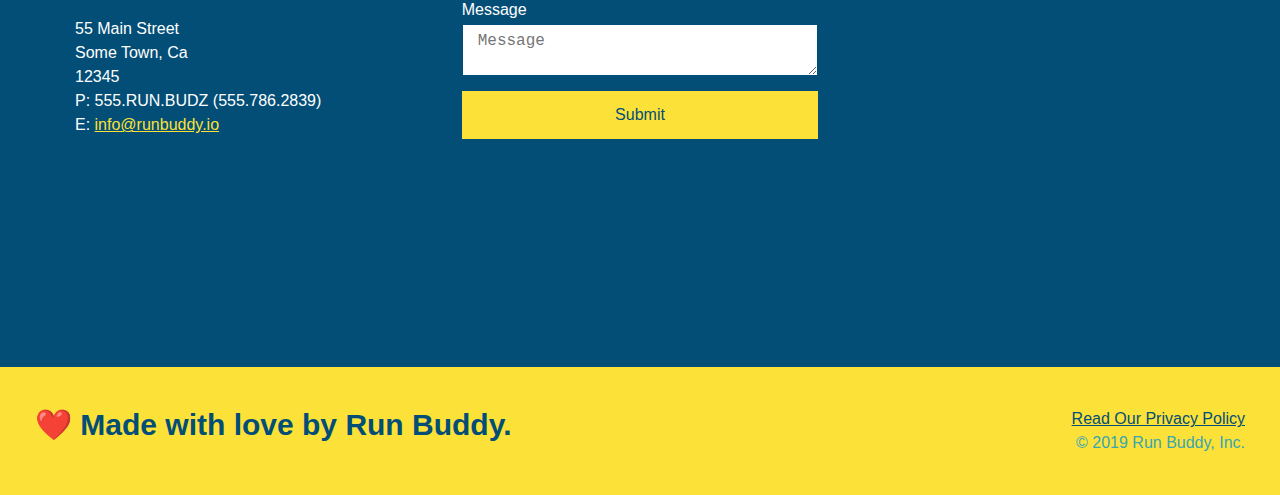
==== commit 3678aab9: "new code?" ====
--- a/index.html
+++ b/index.html
@@ -1,25 +1,23 @@
 <!DOCTYPE html>
 <html lang="en">
-
-<head>
-  <meta charset="UTF-8" />
-  <title>Run Buddy</title>
-  <link rel="stylesheet" href="./assets/css/style.css">
-</head>
-
-<body>
-  <!-- navigation -->
-  <header>
-    <h1>
-      <a href="/">RUN BUDDY</a>
-    </h1>
+  <head>
+    <meta charset="UTF-8" />
+    <link rel="stylesheet" href="./assets/css/style.css">
+    <title>Run Buddy</title>
+  </head>
+  <body>
+    <!-- navigation tags - block level element -->
+    <header>
+      <h1>
+        <a href="/">RUN BUDDY</a>
+      </h1>
       <nav>
         <ul>
           <li>
             <a href="#what-we-do">What We Do</a>
           </li>
           <li>
-            <a href="what-you-do">What You Do</a>
+            <a href="#what-you-do">What You Do</a>
           </li>
           <li>
             <a href="#your-trainers">Your Trainers</a>
@@ -27,156 +25,224 @@
           <li>
             <a href="#reach-out">Reach Out</a>
           </li>
+          
         </ul>
       </nav>
-  </header>
-
-  <!-- hero/jumbotron -->
-  <section class="hero">
-    <div class="hero-form">
-      <h3>Get Started Today!</h3>
-      <p>Fill out this form and one of our trainers will schedule to consult</p>
-      <form>
-        <label for="name">Enter Full Name</label>
-        <br>
-        <input type="text" placeholder="Your Name" name="name" id="name" class="form-id"/>
-        <br>
-        <label for="email">Enter Email Address</label>
-        <br>
-        <input type="email" placeholder="Email Address" name="email" id="email" class="form-id"/>
-        <br>
-        <label for="phone">Enter Phone Number</label>
-        <br>
-        <input type="tel" placeholder="Phone Number" name="phone" id="phone" class="form-id"/>
-      <p>
-        Have you worked out with a trainer before?
-        <input type="radio" name="trainer-confirm" id="trainer-yes" />
-        <label for="trainer-yes">Yes</label>
-        <input type="radio" name="trainer-confirm" id="trainer-no" />
-        <label for="trainer-no">No</label>        
-      </p>
-      <p>
-        <label for="checkbox" >
-        I acknowledge that I am at least 18 years of age.
-        </label>
-        <input type="checkbox" name="age confirmation" id="checkbox">        
-      </p>
-      <button type="submit">
-        Get Running!
-      </button>
-      </form>
-    </div>
-  </section>
-
-  <!-- "what we do" section -->
-  <section id="what-we-do" class="intro">
-    <h2 class="slection-title primary-border">What We Do</h2>
-      <p>
-        butcher selfies chambray shabby chic gentrify readymade yr Echo Park XOXO Tumblr normcore Banksy irect trade Blue Bottle chillwave you probably haven't heard of them single-origin coffee Vice fanny pack fixie Odd Future Austin fingerstache pickled twee synth Wes Anderson Thundercats viral bitters flannel meggings narwhal Marfa Schlitz sustainable Intelligentsia umami deep v craft
-      </p>
-  </section>
-
-  <!-- "what you do" section -->
-  <section id="what-you-do" class="steps">
-    <h2 class="section-title secondary-border">What You Do</h2>
+    </header>
+    <!-- end navigation -->
+
+    <!-- hero/jumbotron -->
+    <section class="hero">
+      <div class="hero-cta">
+        <h2>Start Building Habits.</h2>
+        <p>
+          seitan heirloom post-ironic pop-up iPhone mlkshk hella selfies fashion axe occupy readymade put a bird on it
+          messenger bag Wes Anderson Schlitz plaid Bushwick church-key lo-fi skateboard slow-carb hashtag trust fund
+          Williamsburg biodiesel fixie farm-to-table 8-bit banjo XOXO Banksy chillwave bicycle rights retro cliche
+          tattooed bespoke irony mumblecore Shoreditch deep v polaroid McSweeney's bitters cray gentrify tofu Marfa you
+          probably haven't heard of them yr banh mi asymmetrical art party selvage letterpress High Life.
+        </p>
+      </div>
+
+      <div class="hero-form">
+        <h3>Get Started Today</h3>
+        <p>Fill out this form and one of our trainers will schedule a consult.</p>
+        <form>
+          <label for="name">Enter full name:</label>
+          <input type="text" placeholder="Your Name" id="name" name="name" class="form-input" />
+          <label for="email">Enter email address:</label>
+          <input type="email" placeholder="Email Address" id="email" name="email" class="form-input" />
+          <label for="phone">Enter a telephone number:</label>
+          <input type="tel" placeholder="Phone Number" name="phone" id="phone" class="form-input" />
+          <p>
+            Have you worked out with a trainer before? 
+            <input type="radio" name="trainer-confirm" id="trainer-yes" />
+            <label for="trainer-yes">Yes</label>
+            <input type="radio" name="trainer-confirm" id="trainer-no"/>
+            <label for="trainer-no">No</label>
+          </p>
+          <p>
+            <label for="checkbox">
+              I acknowledge that I am at least 18 years of age.
+            </label>
+            <input type="checkbox" name="checkpoint1" id="checkbox" />
+          </p>
+          <button type="submit">
+            Get running!
+          </button>
+        </form>
+      </div>
+    </section>
+    <!-- end header -->
+
+    <!-- "what we do" start - <section> -->
+    <section id="what-we-do" class="intro">
+      <div class="flex-row">
+        <h2 class="section-title primary-border">
+          What We Do
+        </h2>
+      </div>
+      <div class="flex-row">
+        <p>
+          butcher selfies chambray shabby chic gentrify readymade yr Echo Park XOXO Tumblr normcore Banksy direct trade  Blue Bottle chillwave you probably haven't heard of them single-origin coffee Vice fanny pack fixie Odd Future Austin fingerstache pickled twee synth Wes Anderson Thundercats viral bitters flannel meggings narwhal Marfa Schlitz sustainable Intelligentsia umami deep v craft
+        </p>
+      </div>
+    </section>
+    <!-- end "what we do" -->
+
+    <!-- "what you do" start -->
+    <section id="what-you-do" class="steps">
+      <div class="flex-row">
+        <h2 class="section-title secondary-border">
+          What You Do
+        </h2> 
+      </div>
+      <div class="step">
+        <h3>Step 1.</h3>
+        <div class="step-info">
+          <div class="step-img">
+            <img src="./assets/images/step-1.svg" alt="" />
+          </div>
+          <div class="step-text">
+            <h4>Fill Out The Form Above</h4>
+            <p>You're already here, so why not?</p>
+          </div>
+        </div>
+      </div>
+      <div class="step">
+        <h3>Step 2.</h3>
+        <div class="step-info">
+          <div class="step-img">
+            <img src="./assets/images/step-2.svg" alt="" />
+          </div>
+          <div class="step-text">
+            <h4>Consult With One Of Our Trainers</h4>
+            <p>Are you here to build muscle, lose weight, or just feel good?</p>
+          </div>
+        </div>
+      </div>
+      <div class="step">
+        <h3>Step 3.</h3>
+        <div class="step-info">
+          <div class="step-img">
+            <img src="./assets/images/step-3.svg" alt="" />
+          </div>
+          <div class="step-text">
+            <h4>Get Running</h4>
+            <p>Hit the ground running (literally) once your trainer lays out your plan.</p>
+          </div>
+        </div>
+      </div>
+      <div class="step">
+        <h3>Step 4.</h3>
+        <div class="step-info">
+          <div class="step-img">
+            <img src="./assets/images/step-4.svg" alt="" />
+          </div>
+          <div class="step-text">
+            <h4>See Results</h4>
+            <p>Bi-weekly checkins with your trainer will keep you focused</p>
+          </div>
+        </div>
+      </div>
+    </section>
+    <!-- "what you do" end -->
+
+    <!-- "meet the trainers" start -->
+    <section id="your-trainers">
+      <div class="flex-row">
+        <h2 class="section-title primary-border">
+          Meet The Trainers
+        </h2>
+      </div>
+
+      <div class="trainers">
+        <article class="trainer">
+          <img src="./assets/images/trainer-1.jpg" alt="Arron Stephens in his workout clothes, ready to pump iron" />
+          <div class="trainer-bio">
+            <h3 class="trainer-name">Arron Stephens</h3>
+            <h4 class="trainer-role">Speed / Strength</h4>
+            <p>Lorem ipsum, dolor sit amet consectetur adipisicing elit. Sequi neque animi quo cupiditate commodi saepe culpa sed itaque velit maiores optio dolorem excepturi aperiam dolores, voluptatibus suscipit amet quis repellat!</p>
+          </div>
+        </article>
+
+        <article class="trainer">
+          <img src="./assets/images/trainer-2.jpg" alt="Joanna Gill cooling off after a work out" />
+          <div class="trainer-bio">
+            <h3 class="trainer-name">Joanna Gill</h3>
+            <h4 class="trainer-role">Endurance</h4>
+            <p>Lorem ipsum, dolor sit amet consectetur adipisicing elit. Sequi neque animi quo cupiditate commodi saepe culpa sed itaque velit maiores optio dolorem excepturi aperiam dolores, voluptatibus suscipit amet quis repellat!</p>
+            </div>
+          </article>
+
+        <article class="trainer">
+          <img src="./assets/images/trainer-3.jpg" alt="Harry Smith wearing a headband and lifting comically small pink weights" />
+          <div class="trainer-bio">
+            <h3 class="trainer-name">Harry "The Headband" Smith</h3>
+            <h4 class="trainer-role">Strength</h4>
+            <p>Lorem ipsum, dolor sit amet consectetur adipisicing elit. Sequi neque animi quo cupiditate commodi saepe culpa sed itaque velit maiores optio dolorem excepturi aperiam dolores, voluptatibus suscipit amet quis repellat!</p>
+          </div>
+        </article>
+      </div>
+    </section>
+    <!-- "meet the trainers" end -->
+
+    <!-- "reach out" start -->
+    <section id="reach-out" class="contact">
+      <div class="flex-row">
+        <h2 class="section-title secondary-border">
+          Reach Out
+        </h2>
+      </div>
+
+      <div class="contact-info">
+        <div>
+          <h3>Run Buddy</h3>
+          <p>
+            Any questions or concerns before signing up? 
+            <br/>
+            Let us know and we'll be happy to talk to you!
+          </p>
+
+          <address>
+            55 Main Street <br/>
+            Some Town, Ca <br/>
+            12345<br/>
+            P: 555.RUN.BUDZ (555.786.2839)<br/>
+            E: <a href="mailto:info@runbuddy.io">info@runbuddy.io</a>
+          </address>
+          
+        </div>
+
+        <div class="contact-form">
+          <h3>Contact Us</h3>
+          <form>
+            <label for="contact-name">Your Name</label>
+            <input type="text" id="contact-name" placeholder="Your Name" />
+        
+            <label for="contact-message">Message</label>
+            <textarea id="contact-message" placeholder="Message"></textarea>
+        
+            <button type="submit">Submit</button>
+          </form>
+        </div>
+        
+        <iframe
+          src="https://www.google.com/maps/embed?pb=!1m14!1m12!1m3!1d12182.30520634488!2d-74.0652613!3d40.2407219!2m3!1f0!2f0!3f0!3m2!1i1024!2i768!4f13.1!5e0!3m2!1sen!2sus!4v1561060983193!5m2!1sen!2sus"
+          frameborder="0" style="border:0" allowfullscreen>
+        </iframe>
+      </div>
+    </section>
+    <!-- "reach out" end -->
+
+    <!-- footer -->
+    <footer>
+      <h2>❤️ Made with love by Run Buddy.</h2>
       <div>
-        <img src="./assets/images/step-1.svg" alt="">
-        <h3>Step 1: <span>Fill Out The Form Above</span></h3>
-        <p>You're already here, so why not?</p>
-      </div>
-      <div>
-        <img src="./assets/images/step-2.svg" alt="">
-        <h3>Step 2: <span>Consult with One of Our Trainers.</span></h3>
-        <p>Are you here to build muscle, lose weight, or just feel good?</p>
-      </div>
-      <div>
-        <img src="./assets/images/step-3.svg" alt="">
-        <h3>Step 3: <span>Get Running.</span></h3>
-        <p>Hit the ground running (literally) once your trainer lays out your plan.</p>
-      </div>
-      <div>
-        <img src="./assets/images/step-4.svg" alt="">
-        <h3>Step 4: <span>See Results.</span></h3>
-        <p>Bi-weekly checkins with your trainer will keep you focused.</p>
-      </div>
-  </section>
-
-  <!-- "meet the trainers" section -->
-  <section id="your-trainers" class="trainers">
-    <h2 class="section-title primary-border">
-      Meet The Trainers
-    </h2>
-    <!-- Trainer 1 bio -->
-      <article class="trainer">
-        <img src="./assets/images/trainer-1.jpg" alt="Arron Stephens in his workout clothes, ready to pump iron" />
-          <div class="trainer-bio text-left">
-            <h3>Arron Stephens</h3>
-            <h4>Speed / Strength</h4>
-            <p>
-              Lorem ipsum, dolor sit amet consectetur adipisicing elit. Sequi neque animi quo cupiditate commodi saepe culpa sed
-      itaque velit maiores optio dolorem excepturi aperiam dolores, voluptatibus suscipit amet quis repellat!
-            </p>
-          </div>
-      </article>
-      <!-- Trainer 2 bio -->
-      <article class="trainer">
-        <div class="trainer-bio text-right">
-          <h3>Joanna Gill</h3>
-          <h4>Endurance</h4>
-          <p>Lorem ipsum, dolor sit amet consectetur adipisicing elit. Sequi neque animi quo cupiditate commodi saepe culpa sed
-            itaque velit maiores optio dolorem excepturi aperiam dolores, voluptatibus suscipit amet quis repellat!
-          </p>
-        </div>
-      <img src="assets/images/trainer-2.jpg" alt="Joanna Gill cooling off after a workout" />
-      </article>
-      <!-- Trainer 3 bio -->
-      <article class="trainer">
-        <img src="assets/images/trainer-3.jpg" alt="Harry seen wearing a headband lifting comically pink weights"/>
-        <div class="trainer-bio text-left">
-          <h3>Harry "The Headband" Smith</h3>
-          <h4>Strength</h4>
-          <p>Lorem ipsum, dolor sit amet consectetur adipisicing elit. Sequi neque animi quo cupiditate commodi saepe culpa sed
-            itaque velit maiores optio dolorem excepturi aperiam dolores, voluptatibus suscipit amet quis repellat!
-          </p>
-        </div>
-        
-      </article>
-  </section>
-
-  <!-- "reach out" section -->
-  <section id="reach-out" class="contact">
-    <h2 class="section-title secondary-border">Reach Out</h2>
-    <div class="contact-info">
-      <iframe
-        src="https://www.google.com/maps/embed?pb=!1m14!1m12!1m3!1d12182.30520634488!2d-74.0652613!3d40.2407219!2m3!1f0!2f0!3f0!3m2!1i1024!2i768!4f13.1!5e0!3m2!1sen!2sus!4v1561060983193!5m2!1sen!2sus"
-        frameborder="0" style="border:0" allowfullscreen>
-      </iframe>
-      <div>
-        <h3>Run Buddy</h3>
-        <p>
-          Any questions or concerns before signing up?
-          <br />
-          Let us know and we'll be happy to talk to you!
-        </p>
-        <address>
-          55 Main Street <br />
-          Some Town, Ca <br />
-          12345<br />
-          P: 555.RUN.BUDZ (555.786.2839)<br />
-          E: <a href="mailto:info@runbuddy.io">info@runbuddy.io</a>
-        </address>
-      </div>
-    </div>
-  </section>
-
-  <!-- footer -->
-  <footer>
-    <h2>❤️ Made with love by Run Buddy.</h2>
-    <div>
-      <a href="#">Read Our Privacy Policy</a><br />
-      &copy; 2019 Run Buddy, Inc.
-    </div>
-  </footer>
-</body>
-
-</html>+        <a href="./privacy-policy.html">Read Our Privacy Policy</a><br/>
+        &copy; 2019 Run Buddy, Inc.
+      </div>
+    </footer>
+    <!-- footer end -->
+  </body>
+</html>
--- a/assets/css/style.css
+++ b/assets/css/style.css
@@ -1,264 +1,361 @@
 * {
-    margin: 0;
-    padding: 0;
-    box-sizing: border-box;
+  box-sizing: border-box;
+  margin: 0;
+  padding: 0;
 }
 
 body {
-    color: #39a6b2;
-    font-family: Helvetica, Arial, "sans serif";
-}
+  color: #39a6b2;
+  font-family: Helvetica, Arial, sans-serif;
+}
+
+
+/* HEADER / NAV BAR STYLES START */
 
 header {
-    padding: 20px 35px;
-    background-color: #39a6b2;
+  padding: 20px 35px;
+  background-color: #39a6b2;
+  display: flex;
+  justify-content: space-between;
+  flex-wrap: wrap;
 }
 
 header h1 {
-    font-weight: bold;
-    font-size: 36px;
-    color: #fce138;
-    margin: 0;
-    display: inline;
+  font-weight: bold;
+  margin: 0;
+  font-size: 36px;
+  color: #fce138;
 }
 
 header a {
-    text-decoration: none;
-    color: #fce138;
+  text-decoration: none;
+  color: #fce138;
 }
 
 header nav {
-    float: right;
-    margin: 7px 0;
-}
-
-header nav ul li {
-    display: inline;
+  margin: 7px 0;
+}
+
+header nav ul {
+  display: flex;
+  flex-wrap: wrap;
+  justify-content: space-between;
+  align-items: center;
+  list-style: none;
 }
 
 header nav ul li a {
-    margin: 0 30px;
-    font-weight: lighter;
-    font-size: 22px;
-}
-
+  margin: 0 30px;
+  font-weight: lighter;
+  font-size: 1.55vw;
+}
+
+/* HEADER / NAVBAR STYLES END */
+
+
+
+/* FOOTER STYLES START */
 footer {
-    background: #fce138;
-    width: 100%;
-    padding: 40px 35px;
-
+  background: #fce138;
+  padding: 40px 35px;
+  display: flex;
+  justify-content: space-between;
+  flex-wrap: wrap;
+  width: 100%;
 }
 
 footer h2 {
-    display: inline;
-    color: #024e76;
-    font-size:30px;
-    margin: 0;
+  color: #024e76;
+  font-size: 30px;
+  margin: 0;
 }
 
 footer div {
-    float:right;
-    line-height: 1.5;
-    text-align: right;
+  line-height: 1.5;
+  text-align: right;
 }
 
 footer a {
-    color: #024e76;
-}
-
+  color: #024e76;
+}
+/* END FOOTER STYLES */
+
+/* STYLE ALL SECTION TAGS */
+section {
+  padding: 60px;
+}
+
+/* HERO STYLES START */
 .hero {
-    background-image: url("../images/hero-bg.jpg");
-    height: 600px;
-    background-size: cover;
-    background-position: center;
-    position: relative;
-}
-
-section {
-    padding: 60px;
+  background-image: url('../images/hero-bg.jpg');
+  background-size: cover;
+  background-position: center;
+  display: flex;
+  justify-content: center;
+  flex-wrap: wrap;
+}
+
+.hero-cta {
+  width: 35%;
+  text-align: right;
+  margin: 3.5%;
+  color: #fff;
+  font-size: 18px;
+  line-height: 1.3;
+}
+
+.hero-cta h2 {
+  font-style: italic;
+  font-size: 55px;
+  color: #fce138;
 }
 
 .hero-form {
-    color: #024e76;
-    background-color: #fce138;
-    padding: 20px;
-    width: 500px;
-    border: solid 3px #024e76;
-    position: absolute;
-    bottom: 120px;
-    right: 140px;
-    }
-
+  border: 3px solid #024e76;
+  background-color: #fce138;
+  padding: 20px;
+  color: #024e76;
+  width: 40%;
+  margin: 3.5%;
+}
+
+.hero-form h3 {
+  font-size: 24px;
+  margin: 0;
+}
 .hero-form p {
-    margin: 5px 0 15px 0;
-}
-
-.hero-form h3 {
-    font-size: 24px;
-    margin: 0;
+  margin: 5px 0 15px 0;
 }
 
 .form-input {
-    border: 1px solid #024e76;
-    display: block;
-    padding: 7px 15px;
-    font-size: 16px;
-    color: #024e76;
-    width: 100%;
-    margin-bottom: 15px;
+  border: 1px solid #024e76;
+  display: block;
+  padding: 7px 15px;
+  font-size: 16px;
+  color: #024e76;
+  width: 100%;
+  margin-bottom: 15px; 
 }
 
 .hero-form label {
-    margin: 0 5px;
+  margin: 0 5px;
 }
 
 .hero-form button {
-    color: #fce138;
-    background-color: #024e76;
-    border: none;
-    padding: 10px 20px;
-    font-size: 16px;
-}
-
-.intro {
-    text-align: center;
-}
+  color: #fce138;
+  background-color: #024e76;
+  border: none;
+  padding: 10px 20px;
+  font-size: 16px;
+} 
+/* HERO STYLES END */
+
+
+/* SECTION TITLE STYLES START */
+.section-title {
+  font-size: 55px;
+  border-bottom: 3px solid;
+  color: #024e76;
+  padding-bottom: 20px;
+  text-align: center;
+  margin: 0 auto 35px auto;
+  width: 50%;
+}
+
+.primary-border {
+  border-color: #fce138;
+}
+
+.secondary-border {
+  border-color: #39a6b2;
+}
+/* SECTION TITLE STYLES END */
+
+/* WHAT WE DO STYLES */
 
 .intro p {
-    line-height: 1.7;
-    color: #39a6b2;
-    width: 80%;
-    font-size: 20px;
-    margin: 0 auto;
-}
-
-.steps {
-    text-align: center;
-    background: #fce138;
-}
-
-.section-title {
-    font-size: 55px;
-    color: #024e76;
-    margin-bottom: 35px;
-    padding: 0 100px 20px 100px;
-    border-bottom: 3px solid;
-}
-
-.primary-border {
-    border-color: #fce138;
-}
-
-.secondary-border {
-    border-color: #39a6b2;
-}
-
-.steps div {
-    margin-bottom: 80px;
-    }
-
-.steps img {
-    width: 15%;
-    margin: 10px 0;
-}
-
-.steps h3 {
-    color: #024e76;
-    font-size: 46px;
-    margin-top: 10px;
-}
-
-.steps p {
-    color: #39a6b2;
-    font-size: 23px;
-}
-
-.steps span {
-    font-size: 38px;
-}
-
+  line-height: 1.7;
+  color: #39a6b2;
+  width: 80%;
+  margin: 0 auto;
+  font-size: 20px;
+  text-align: center;
+}
+/* WHAT YOU DO STYLES END */
+
+
+/* WHAT YOU DO STYLES START */
+.steps { 
+  background: #fce138;
+}
+
+.step {
+  margin: 50px auto;
+  padding-bottom: 50px;
+  width: 80%;
+  border-bottom: 1px solid #39a6b2;
+  display: flex;
+  flex-wrap: wrap;
+  align-items: center;
+  justify-content: space-between;
+}
+
+.step h3 {
+  color: #024e76;
+  font-size: 46px;
+  flex: 1 30%;
+}
+
+.step-info {
+  flex: 2 70%;
+  display: flex;
+  flex-wrap: wrap;
+  align-items: center;
+}
+
+.step-img {
+  flex: 1 12%;
+  margin-right: 20px;
+}
+
+.step-img img {
+  max-width: 100%;
+}
+
+.step-text {
+  flex: 12;
+}
+
+.step-text p {
+  color: #39a6b2;
+  font-size: 18px;
+}
+
+.step-text h4 {
+  font-size: 26px;
+  line-height: 1.5;
+  color: #024e76;
+}
+
+/* WHAT YOU DO STYLES END */
+
+/* MEET THE TRAINERS START */
 .trainers {
-    text-align: center;
+  width: 100%;
+  margin: 0 auto;
+  display: flex;
+  flex-wrap: wrap;
+  justify-content: space-around;
 }
 
 .trainer {
-    width: 900px;
-    margin: 0 auto 30px auto;
-    background: #024e76;
-    color: #fce138;
-    overflow: auto;
+  margin: 20px;
+  flex: 1;
+  background: #024e76;
+  color: #fce138;
 }
 
 .trainer img {
-    width: 35%;
-    float: left;
+  width: 100%;
 }
 
 .trainer-bio {
-    padding: 35px;
-    float: left;
-    width: 65%;
-}
-
+  padding: 25px;
+  line-height: 1.3;
+}
+
+.trainer-bio h3 {
+  font-size: 28px;
+}
+
+.trainer-bio h4 {
+  font-weight: lighter;
+  font-size: 22px;
+  margin-bottom: 15px;
+}
+
+.trainer-bio p {
+  font-size: 17px;
+}
+/* TRAINER STYLES END */
+
+/* REACH OUT STYLES START */
+.contact {
+  background: #024e76;
+}
+
+.contact h2 {
+  color: #fce138;
+}
+
+.contact-info {
+  display: flex;
+  justify-content: space-between;
+  flex-wrap: wrap;
+}
+
+.contact-info > * {
+  flex: 1;
+  margin: 15px;
+}
+
+.contact-info iframe {
+  height: 400px;
+}
+
+.contact-info div {
+  color: white;
+}
+
+.contact-info h3 {
+  color: #fce138;
+  font-size: 32px;
+}
+
+.contact-info p, .contact-info address {
+  margin: 20px 0;
+  line-height: 1.5;
+  font-size: 16px;
+  font-style: normal;
+}
+
+.contact-form input, .contact-form textarea {
+  border: 1px solid #024e76;
+  display: block;
+  padding: 7px 15px;
+  font-size: 16px;
+  color: #024e76;
+  width: 100%;
+  margin-bottom: 15px;
+  margin-top: 5px;
+}
+
+.contact-form button {
+  width: 100%;
+  border: none;
+  background: #fce138;
+  color: #024e76;
+  text-align: center;
+  padding: 15px 0;
+  font-size: 16px;
+}
+
+.contact-info a {
+  color: #fce138;
+}
+
+
+/* REACH OUT STYLES END */
+
+/* UTILITIES */
 .text-left {
-    text-align: left;
+  text-align: left;
 }
 
 .text-right {
-    text-align: right;
-}
-
-.trainer-bio h3 {
-    font-size: 32px;
-    margin-bottom: 8px;
-}
-
-.trainer-bio h4 {
-    font-weight: lighter;
-    font-size: 26px;
-    margin-bottom: 25px;
-}
-
-.trainer-bio p {
-    font-size: 17px;
-    line-height: 1.3;
-}
-
-.contact {
-    text-align: center;
-    background: #024e76;
-}
-
-.contact h2 {
-    color: #fce138;
-}
-
-.contact-info iframe {
-    width: 400px;
-    height: 400px;
-}
-
-.contact-info div {
-    width: 410px;
-    display: inline-block;
-    vertical-align: top;
-    text-align: left;
-    margin: 30px 0 0 60px;
-    color: white;
-}
-
-.contact-info h3 {
-    color: #fce138;
-    font-size: 32px;
-}
-
-.contact-info p, .contact-info address {
-    margin: 20px;
-    line-height: 1.5;
-    font-size: 20px;
-    font-style: normal;
-}
-
-.contact-info a {
-    color: #fce138;
+  text-align: right;
+}
+
+.flex-row {
+  display: flex;
 }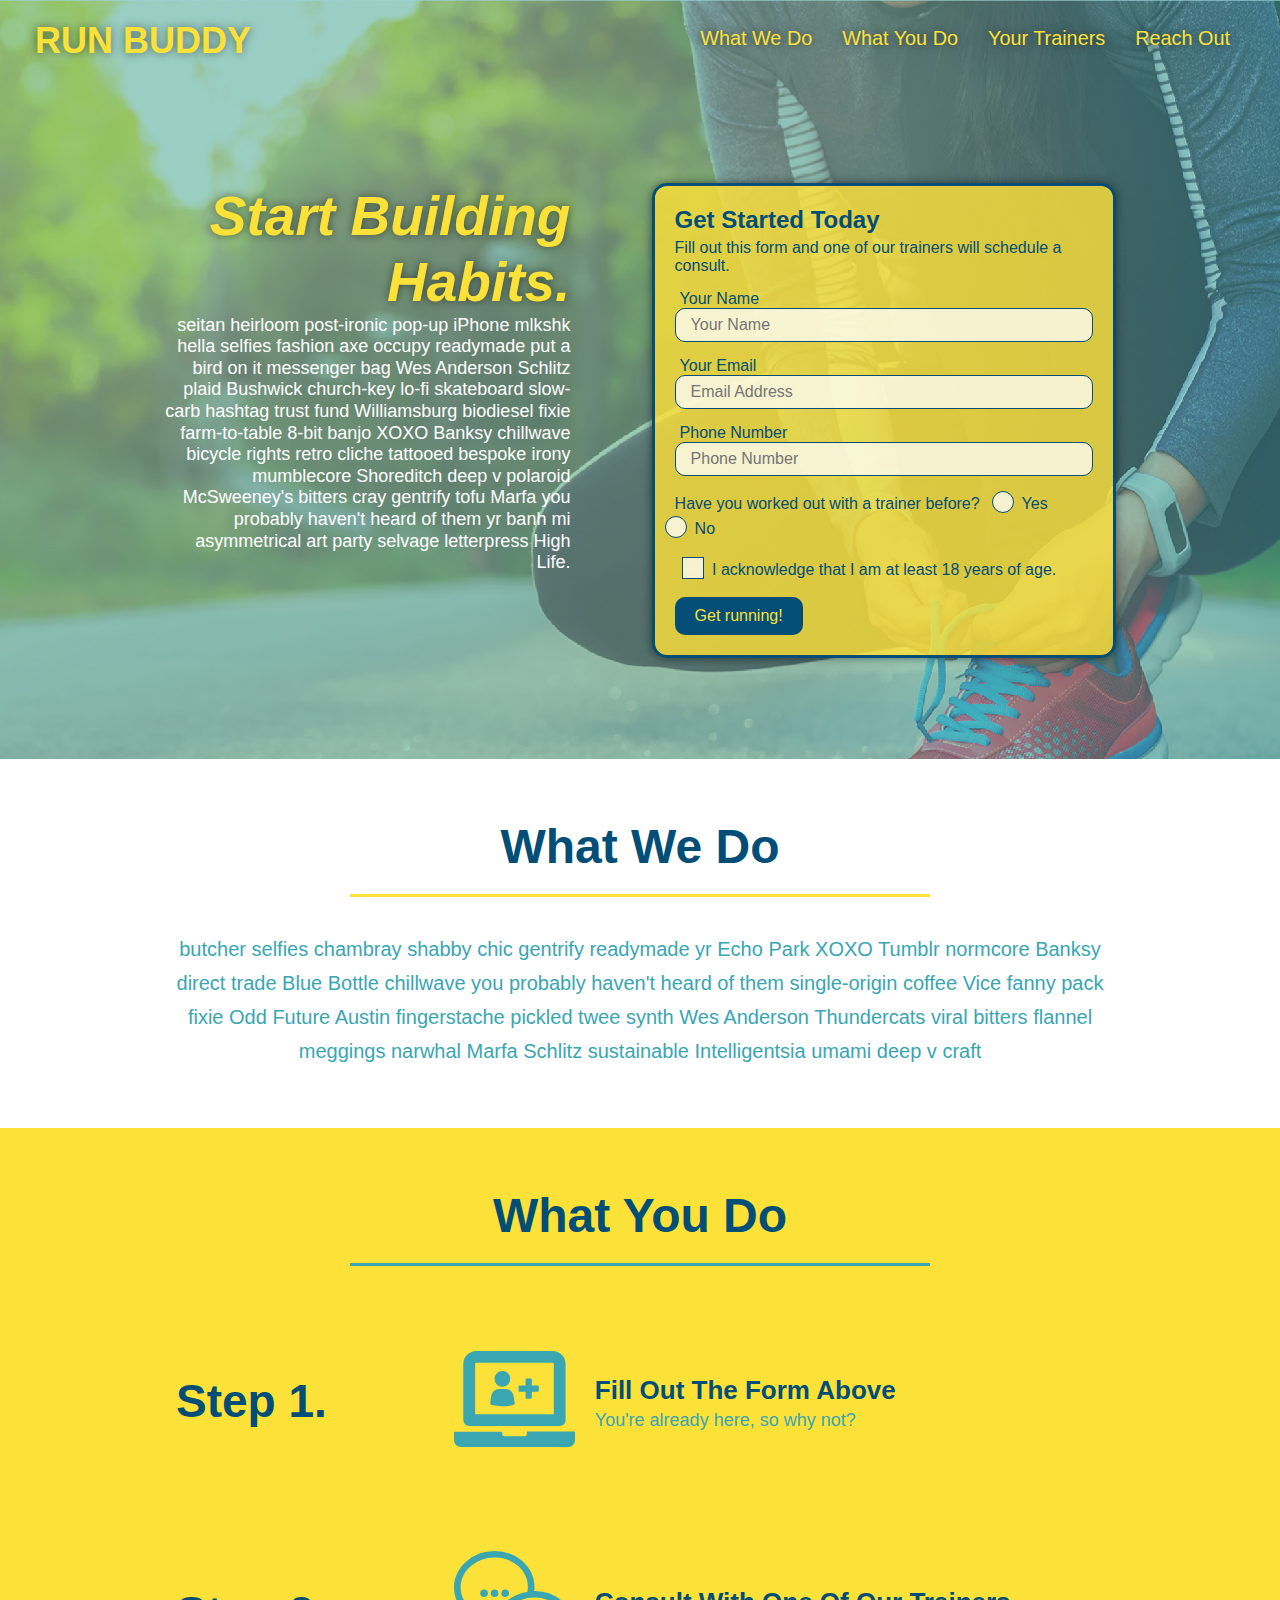
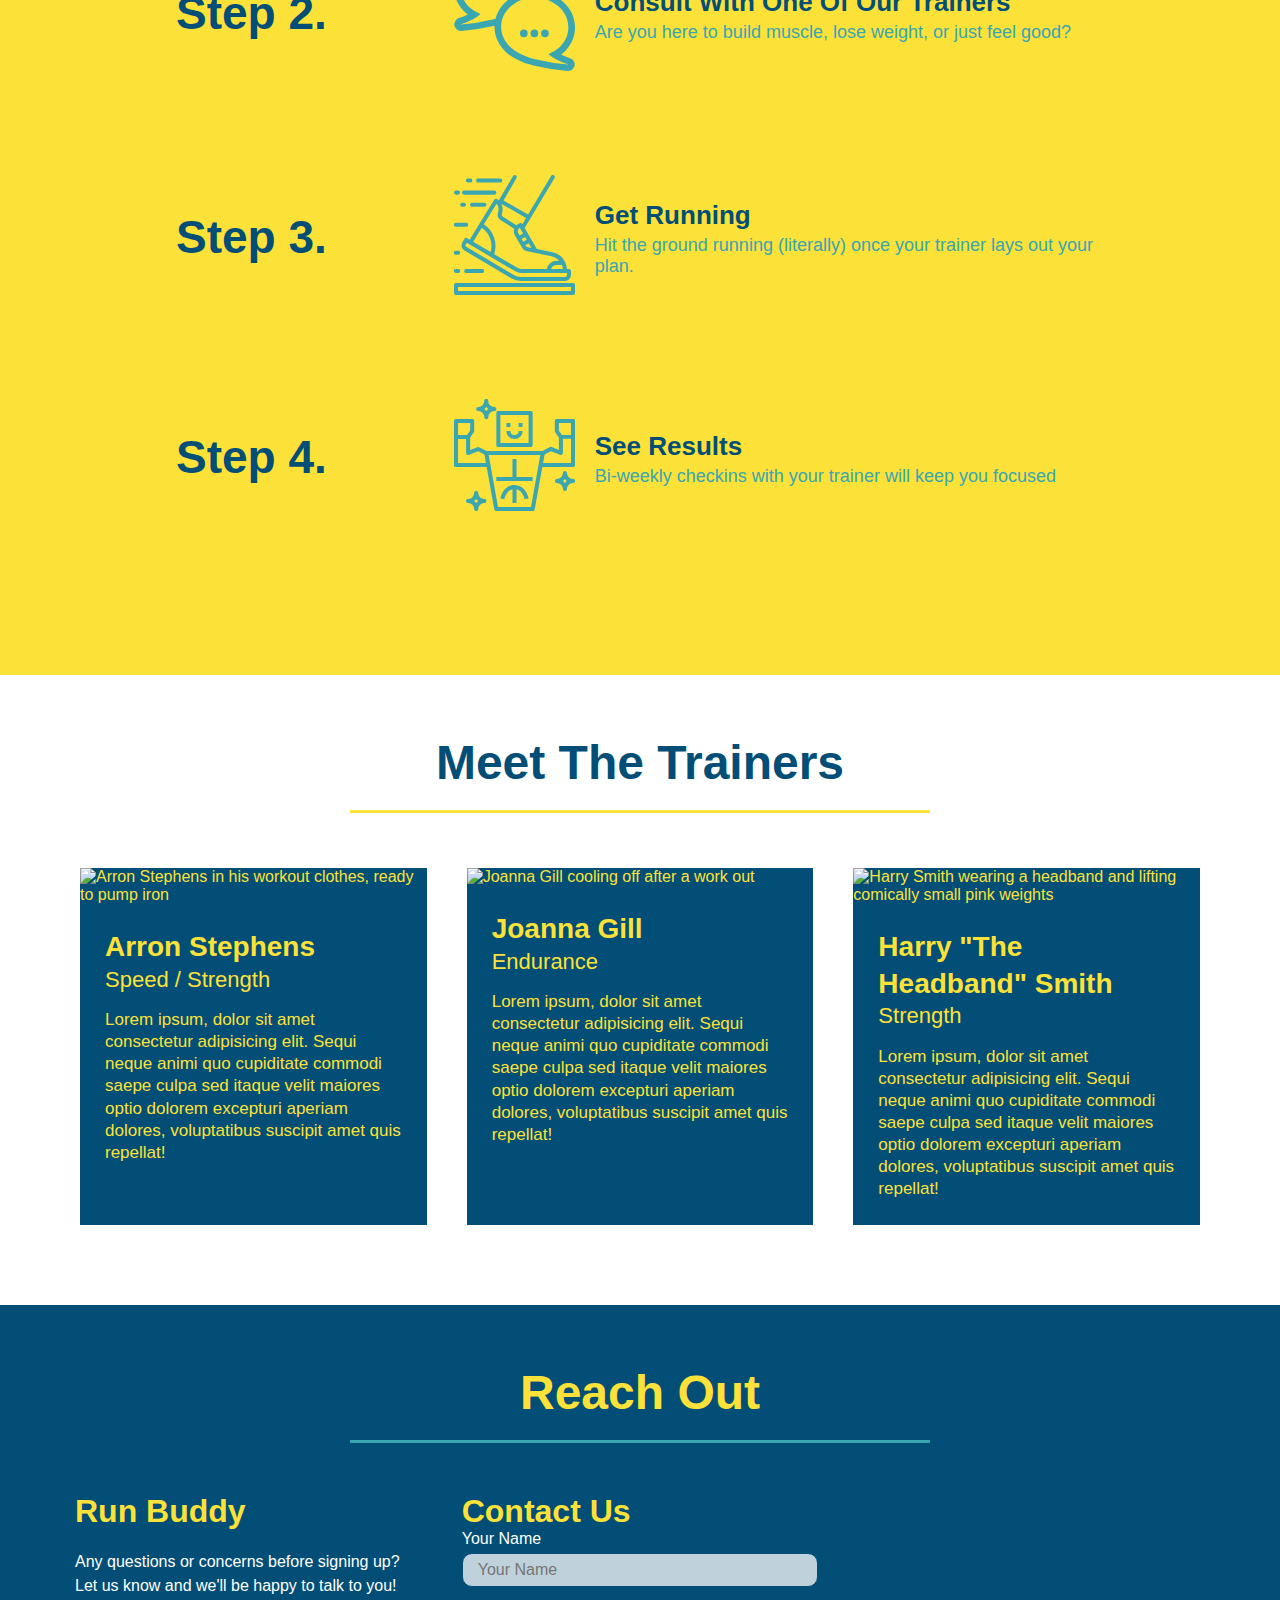
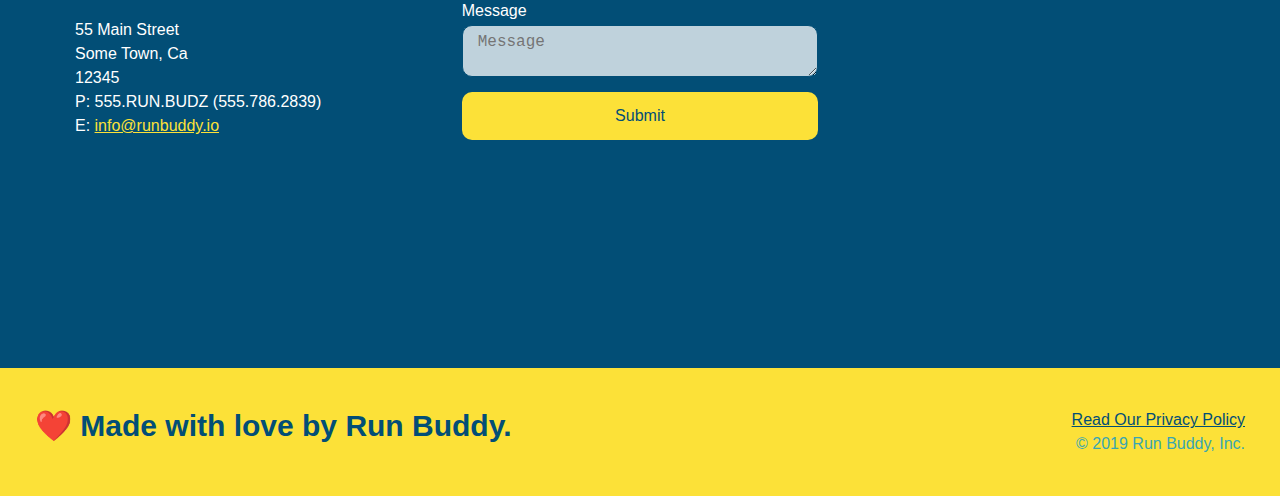
==== commit 517c813c: "Run Buddy 2.0" ====
--- a/index.html
+++ b/index.html
@@ -2,6 +2,7 @@
 <html lang="en">
   <head>
     <meta charset="UTF-8" />
+    <meta name="viewport" content="width=device-width, initial-scale=1.0" />
     <link rel="stylesheet" href="./assets/css/style.css">
     <title>Run Buddy</title>
   </head>
@@ -25,7 +26,6 @@
           <li>
             <a href="#reach-out">Reach Out</a>
           </li>
-          
         </ul>
       </nav>
     </header>
@@ -48,24 +48,28 @@
         <h3>Get Started Today</h3>
         <p>Fill out this form and one of our trainers will schedule a consult.</p>
         <form>
-          <label for="name">Enter full name:</label>
+          <label for="name">Your Name</label>
           <input type="text" placeholder="Your Name" id="name" name="name" class="form-input" />
-          <label for="email">Enter email address:</label>
+          <label for="email">Your Email</label>
           <input type="email" placeholder="Email Address" id="email" name="email" class="form-input" />
-          <label for="phone">Enter a telephone number:</label>
+          <label for="phone">Phone Number</label>
           <input type="tel" placeholder="Phone Number" name="phone" id="phone" class="form-input" />
           <p>
-            Have you worked out with a trainer before? 
-            <input type="radio" name="trainer-confirm" id="trainer-yes" />
-            <label for="trainer-yes">Yes</label>
-            <input type="radio" name="trainer-confirm" id="trainer-no"/>
-            <label for="trainer-no">No</label>
+            Have you worked out with a trainer before?
+            <span class="radio-wrapper">
+              <input type="radio" name="trainer-confirm" id="trainer-yes" />
+              <label for="trainer-yes">Yes</label>
+            </span>
+            <span class="radio-wrapper">
+              <input type="radio" name="trainer-confirm" id="trainer-no" />
+              <label for="trainer-no">No</label>
+            </span>
           </p>
           <p>
-            <label for="checkbox">
-              I acknowledge that I am at least 18 years of age.
-            </label>
-            <input type="checkbox" name="checkpoint1" id="checkbox" />
+            <span class="checkbox-wrapper">
+              <input type="checkbox" name="checkpoint1" id="checkbox" />
+              <label for="checkbox">I acknowledge that I am at least 18 years of age.</label>
+            </span>
           </p>
           <button type="submit">
             Get running!
--- a/assets/css/style.css
+++ b/assets/css/style.css
@@ -1,3 +1,9 @@
+:root {
+  --primary-color: #fce138;
+  --secondary-color: #024e76;
+  --tertiary-color: #39a6b2;
+}
+
 * {
   box-sizing: border-box;
   margin: 0;
@@ -5,7 +11,7 @@
 }
 
 body {
-  color: #39a6b2;
+  color: var(--tertiary-color);
   font-family: Helvetica, Arial, sans-serif;
 }
 
@@ -14,22 +20,31 @@
 
 header {
   padding: 20px 35px;
-  background-color: #39a6b2;
+  background-color: var(--tertiary-color);
   display: flex;
   justify-content: space-between;
   flex-wrap: wrap;
+  position: sticky;
+  position: -webkit-sticky;
+  top: 0;
+  background-image: url("../images/hero-bg.jpg");
+  background-size: cover;
+  background-attachment: fixed;
+  background-position: 80%;
+  z-index: 9999;
 }
 
 header h1 {
   font-weight: bold;
   margin: 0;
   font-size: 36px;
-  color: #fce138;
+  color: var(--primary-color);
+  text-shadow: 0 0 10px rgba(0, 0, 0, 0.5);
 }
 
 header a {
   text-decoration: none;
-  color: #fce138;
+  color: var(--primary-color);
 }
 
 header nav {
@@ -45,9 +60,17 @@
 }
 
 header nav ul li a {
-  margin: 0 30px;
+  padding: 10px 15px;
   font-weight: lighter;
   font-size: 1.55vw;
+  text-shadow: 0 0 10px rgba(0, 0, 0, 0.5);
+}
+
+header nav ul li a:hover {
+  background: var(--primary-color);
+  color: var(--secondary-color);
+  border-radius: 15px;
+  text-shadow: none;
 }
 
 /* HEADER / NAVBAR STYLES END */
@@ -56,7 +79,7 @@
 
 /* FOOTER STYLES START */
 footer {
-  background: #fce138;
+  background: var(--primary-color);
   padding: 40px 35px;
   display: flex;
   justify-content: space-between;
@@ -65,7 +88,7 @@
 }
 
 footer h2 {
-  color: #024e76;
+  color: var(--secondary-color);
   font-size: 30px;
   margin: 0;
 }
@@ -76,7 +99,7 @@
 }
 
 footer a {
-  color: #024e76;
+  color: var(--secondary-color);
 }
 /* END FOOTER STYLES */
 
@@ -89,10 +112,12 @@
 .hero {
   background-image: url('../images/hero-bg.jpg');
   background-size: cover;
-  background-position: center;
   display: flex;
   justify-content: center;
   flex-wrap: wrap;
+  align-items: flex-start;
+  background-attachment: fixed;
+  background-position: 80%;
 }
 
 .hero-cta {
@@ -101,22 +126,29 @@
   margin: 3.5%;
   color: #fff;
   font-size: 18px;
-  line-height: 1.3;
+  line-height: 1.2;
 }
 
 .hero-cta h2 {
   font-style: italic;
   font-size: 55px;
-  color: #fce138;
+  color: var(--primary-color);
+  text-shadow: 0 0 10px rgba(0, 0, 0, 0.5);
 }
 
 .hero-form {
-  border: 3px solid #024e76;
-  background-color: #fce138;
+  border: 3px solid var(--secondary-color);
+  background-color: rgba(255, 225, 56, 0.8);
   padding: 20px;
-  color: #024e76;
+  color: var(--secondary-color);
   width: 40%;
   margin: 3.5%;
+  border-radius: 15px;
+  box-shadow: 0 0 10px rgba(0, 0, 0, 0.5);
+}
+
+.hero-form button:hover {
+  background-color: var(--tertiary-color);  
 }
 
 .hero-form h3 {
@@ -128,13 +160,20 @@
 }
 
 .form-input {
-  border: 1px solid #024e76;
+  border: 1px solid var(--secondary-color);
   display: block;
   padding: 7px 15px;
   font-size: 16px;
-  color: #024e76;
+  color: var(--secondary-color);
   width: 100%;
   margin-bottom: 15px; 
+  border-radius: 10px;
+  background-color: rgba(255,255,255, 0.75);
+}
+
+.form-input:focus {
+  background-color: rgba(255,255,255, 1);
+  outline: none;
 }
 
 .hero-form label {
@@ -142,20 +181,81 @@
 }
 
 .hero-form button {
-  color: #fce138;
-  background-color: #024e76;
+  color: var(--primary-color);
+  background-color: var(--secondary-color);
   border: none;
   padding: 10px 20px;
   font-size: 16px;
+  border-radius: 10px;
 } 
+
+.checkbox-wrapper input, .radio-wrapper input {
+  opacity: 0;
+}
+
+.checkbox-wrapper label, .radio-wrapper label {
+  position: relative;
+  left: 10px;
+  margin: 10px;
+  line-height: 1.6;
+}
+
+.checkbox-wrapper label::before, .radio-wrapper label::before {
+  content: "";
+  height: 20px;
+  width: 20px;
+  background: rgba(255, 255, 255, 0.75);  
+  border: 1px solid var(--secondary-color);  
+  position: absolute;
+  top: -4px;
+  left: -30px;
+}
+
+.radio-wrapper label::before {
+  border-radius: 50%;
+}
+
+.radio-wrapper label::after {
+  content: "";
+  height: 20px;
+  width: 20px;
+  border-radius: 50%;
+  background: var(--secondary-color);
+  position: absolute;
+  left: -29px;
+  top: -3px;
+  background-image: radial-gradient(circle, var(--tertiary-color), var(--secondary-color));
+}
+
+.checkbox-wrapper label::after {
+  content: "";
+  height: 6px;
+  width: 14px;
+  border-left: 2px solid var(--secondary-color);
+  border-bottom: 2px solid var(--secondary-color);
+  position: absolute;
+  left: -26px;
+  top: 1px;
+  transform: rotate(-58deg);
+}
+
+.checkbox-wrapper input + label::after, 
+.radio-wrapper input + label::after {
+  content: none;
+}
+
+.checkbox-wrapper input:checked + label::after, 
+.radio-wrapper input:checked + label::after {
+  content: "";
+}
 /* HERO STYLES END */
 
 
 /* SECTION TITLE STYLES START */
 .section-title {
-  font-size: 55px;
+  font-size: 48px;
   border-bottom: 3px solid;
-  color: #024e76;
+  color: var(--secondary-color);
   padding-bottom: 20px;
   text-align: center;
   margin: 0 auto 35px auto;
@@ -163,19 +263,18 @@
 }
 
 .primary-border {
-  border-color: #fce138;
+  border-color: var(--primary-color);
 }
 
 .secondary-border {
-  border-color: #39a6b2;
+  border-color: var(--tertiary-color);
 }
 /* SECTION TITLE STYLES END */
 
 /* WHAT WE DO STYLES */
-
 .intro p {
   line-height: 1.7;
-  color: #39a6b2;
+  color: var(--tertiary-color);
   width: 80%;
   margin: 0 auto;
   font-size: 20px;
@@ -186,22 +285,25 @@
 
 /* WHAT YOU DO STYLES START */
 .steps { 
-  background: #fce138;
+  background: var(--primary-color);
 }
 
 .step {
   margin: 50px auto;
   padding-bottom: 50px;
   width: 80%;
-  border-bottom: 1px solid #39a6b2;
   display: flex;
   flex-wrap: wrap;
   align-items: center;
   justify-content: space-between;
 }
 
+.step:last-child {
+  border-bottom: none;
+}
+
 .step h3 {
-  color: #024e76;
+  color: var(--secondary-color);
   font-size: 46px;
   flex: 1 30%;
 }
@@ -227,16 +329,15 @@
 }
 
 .step-text p {
-  color: #39a6b2;
+  color: var(--tertiary-color);
   font-size: 18px;
 }
 
 .step-text h4 {
   font-size: 26px;
   line-height: 1.5;
-  color: #024e76;
-}
-
+  color: var(--secondary-color);
+}
 /* WHAT YOU DO STYLES END */
 
 /* MEET THE TRAINERS START */
@@ -251,8 +352,8 @@
 .trainer {
   margin: 20px;
   flex: 1;
-  background: #024e76;
-  color: #fce138;
+  background: var(--secondary-color);
+  color: var(--primary-color);
 }
 
 .trainer img {
@@ -281,11 +382,11 @@
 
 /* REACH OUT STYLES START */
 .contact {
-  background: #024e76;
+  background: var(--secondary-color);
 }
 
 .contact h2 {
-  color: #fce138;
+  color: var(--primary-color);
 }
 
 .contact-info {
@@ -308,7 +409,7 @@
 }
 
 .contact-info h3 {
-  color: #fce138;
+  color: var(--primary-color);
   font-size: 32px;
 }
 
@@ -320,31 +421,42 @@
 }
 
 .contact-form input, .contact-form textarea {
-  border: 1px solid #024e76;
+  border: 1px solid var(--secondary-color);
   display: block;
   padding: 7px 15px;
   font-size: 16px;
-  color: #024e76;
+  color: var(--secondary-color);
   width: 100%;
   margin-bottom: 15px;
   margin-top: 5px;
+  border-radius: 10px;
+  background-color: rgba(255,255,255, 0.75);
+}
+
+.contact-form input:focus, .contact-form textarea:focus {
+  background-color: rgba(255,255,255, 1);
+  outline: none;
 }
 
 .contact-form button {
   width: 100%;
   border: none;
-  background: #fce138;
-  color: #024e76;
+  background: var(--primary-color);
+  color: var(--secondary-color);
   text-align: center;
   padding: 15px 0;
   font-size: 16px;
+  border-radius: 10px;
+}
+
+.contact-form button:hover {
+  color: var(--primary-color);
+  background: var(--tertiary-color);
 }
 
 .contact-info a {
-  color: #fce138;
-}
-
-
+  color: var(--primary-color);
+}
 /* REACH OUT STYLES END */
 
 /* UTILITIES */
@@ -358,4 +470,117 @@
 
 .flex-row {
   display: flex;
-}+}
+
+/* MEDIA QUERY FOR SMALLER DESKTOP SCREENS AND SMALLER */
+@media screen and (max-width: 980px) {
+  header {
+    padding-bottom: 0;
+    justify-content: center;
+    position: relative;
+  }
+
+  header h1 {
+    width: 100%;
+    text-align: center;
+  }
+
+  header nav ul {
+    margin-top: 20px;
+    width: 100%;
+    justify-content: center;
+  }
+
+  header nav ul li a {
+    font-size: 20px;
+  }
+
+  footer h2, footer div {
+    text-align: center;
+    width: 100%;
+  }
+
+  .hero-cta, .hero-form {
+    width: 100%;
+  }
+  
+  .hero-cta {
+    text-align: center;
+  }
+
+  .section-title {
+    width: 80%;
+  }
+  
+  .trainer {
+    flex: 0 70%;
+  }
+  
+  .contact-info iframe{
+    flex: 1 100%;
+  }
+}
+
+/* MEDIA QUERY FOR TABLETS AND SMALLER */
+@media screen and (max-width: 768px) {
+  section {
+    padding: 30px 15px;
+  }
+
+  .step h3 {
+    flex: 1 100%;
+    text-align: center;
+  }
+
+  .step-info {
+    flex: 2 100%;
+    text-align: center;
+    justify-content: center;
+  }
+
+  .step-img {
+    flex: 0 32%;
+    margin-right: 0;
+    margin-top: 15px;
+    margin-bottom: 15px;
+  }
+
+  .step-text {
+    flex: 100%;  
+  }
+
+  .trainer-bio h3, .trainer-bio h4 {
+    display: block;
+  }
+}
+
+/* MEDIA QUERY FOR MOBILE PHONES AND SMALLER */
+@media screen and (max-width: 575px) {
+  .hero-form button {
+    width: 100%;
+  }
+
+  .section-title {
+    width: 95%;
+  }
+
+  .intro p {
+    width: 100%;
+  }
+
+  .trainer {
+    flex: 0 100%;
+  }
+
+  .contact-info {
+    text-align: center;
+  }
+
+  .contact-info > * {
+    flex: 0 100%;
+  }
+
+  .contact-form {
+    order: 3;
+  }
+}
